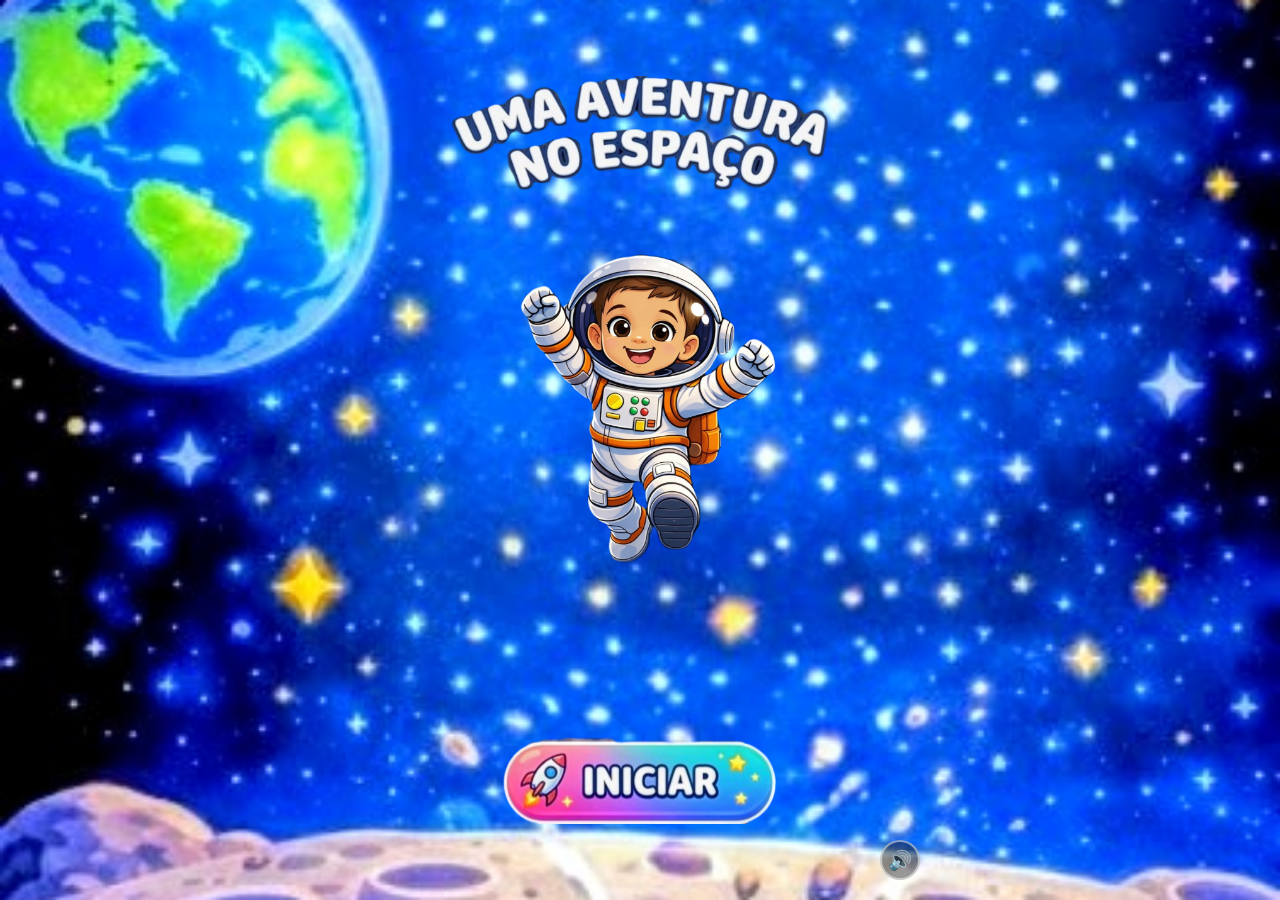
==== index.html @ ec6aeb44 "Fix indentation and formatting in index.html" ====
<!DOCTYPE html>
<html lang="pt-BR">
<head>
    <meta charset="UTF-8">
    <meta name="viewport" content="width=device-width, initial-scale=1.0, maximum-scale=1.0, user-scalable=no">
    <title>Aventura no Espaço - Luís Felipe</title>
    <link href="https://fonts.googleapis.com/css2?family=Fredoka:wght@400;600;700;900&display=swap" rel="stylesheet">
    <link rel="stylesheet" href="css/styles.css">
</head>
<body class="bg-inicial">

    <div id="fade-overlay"></div>

    <div id="game-container">
        
        <audio id="bg-music" loop><source src="assets/musica.mp3" type="audio/mpeg"></audio>
        <audio id="sfx-vitoria" src="assets/vitoria.mp3" preload="auto"></audio>
        <audio id="sfx-foguete" src="assets/foguete.wav" preload="auto"></audio>
        
        <button id="btn-mute" onclick="toggleMute()">🔊</button>

        <div id="history-overlay" onclick="interagirHistoria()"><img src="" id="history-img" class="comic-in"></div>

        <div id="dev-container" class="hidden">
            <button id="btn-dev-toggle" onclick="toggleDevMenu()">🛠️ DEV</button>
            <div id="dev-menu" class="collapsed">
                <div id="dev-controls-dinamico"></div>
            </div>
        </div>

        <section id="tela-inicial" class="screen active">
            <h1 id="texto-fim">FIM</h1>
            <img src="assets/titulo.png" class="img-titulo" id="titulo-principal">
            <img src="assets/luis-pulando.png" class="avatar-inicial">
            <img src="assets/iniciar.png" class="btn-iniciar-img" id="btn-iniciar" 
                 onmousedown="startDevTimer()" onmouseup="clearDevTimer()" onmouseleave="clearDevTimer()"
                 ontouchstart="startDevTimer()" ontouchend="clearDevTimer()" 
                 onclick="iniciarComHistoria()">
        </section>

        <section id="tela-planetas" class="screen hidden">
            <img src="assets/btn-back.png" class="btn-voltar-fixo" onclick="mostrarTela('tela-inicial')">
            <div class="mapa-espacial" id="mapa-area">
                <img src="assets/foguete.png" id="foguete-viajante">
                <img src="assets/bandeira.png" id="b-terra" class="obj-fixo">
                <img src="assets/bandeira.png" id="b-marte" class="obj-fixo">
                <img src="assets/bandeira.png" id="b-venus" class="obj-fixo">
                <img src="assets/bandeira.png" id="b-saturno" class="obj-fixo">
                <img src="assets/bandeira.png" id="b-jupiter" class="obj-fixo">

                <div class="planeta" id="p-terra" style="top:65.8%; left:20.3%; width:330px; height:330px;"><img src="assets/terra.png" class="img-planeta" onclick="jogar('terra')"></div>
                <div class="nome-fixo" id="n-terra" style="top:76.9%; left:19.5%;">Terra</div>
                
                <div class="planeta bloqueado" id="p-marte" style="top:31.9%; left:18.4%; width:208px; height:208px;"><img src="assets/marte.png" class="img-planeta" onclick="jogar('marte')"></div>
                <div class="nome-fixo" id="n-marte" style="top:39.6%; left:17.7%;">Marte</div>
                
                <div class="planeta bloqueado" id="p-venus" style="top:49.4%; left:58.9%; width:229px; height:229px;"><img src="assets/venus.png" class="img-planeta" onclick="jogar('venus')"></div>
                <div class="nome-fixo" id="n-venus" style="top:58%; left:58.7%;">Vênus</div>
                
                <div class="planeta bloqueado" id="p-saturno" style="top:75.2%; left:71.7%; width:294px; height:294px;"><img src="assets/saturno.png" class="img-planeta" onclick="jogar('saturno')"></div>
                <div class="nome-fixo" id="n-saturno" style="top:85.6%; left:72.2%;">Saturno</div>
                
                <div class="planeta bloqueado" id="p-jupiter" style="top:20.3%; left:72%; width:427px; height:427px;"><img src="assets/jupiter.png" class="img-planeta" onclick="jogar('jupiter')"></div>
                <div class="nome-fixo" id="n-jupiter" style="top: 34.5%; left: 73%;">Júpiter</div>
            </div>
        </section>

        <section id="tela-labirinto" class="screen hidden">
            <img src="assets/btn-back.png" class="btn-voltar-fixo" onclick="voltarParaMapa()" style="z-index:9000;">
            <div id="container-labirinto-jogo">
                
                <div id="tabuleiro-labirinto">
                    <img src="assets/mapa-estilizado.png" id="mapa-calibracao">
                </div>
                
                <div class="controles-grade">
                    <div></div><button class="btn-seta" onclick="moverLab(0,-1)"><span>⬆️</span></button><div></div>
                    <button class="btn-seta" onclick="moverLab(-1,0)"><span>⬅️</span></button>
                    <button class="btn-seta" onclick="moverLab(0,1)"><span>⬇️</span></button>
                    <button class="btn-seta" onclick="moverLab(1,0)"><span>➡️</span></button>
                </div>
            </div>
            <div id="msg-vitoria-terra" class="msg-vitoria hidden" style="z-index: 9000;"><h2>PARABÉNS,<br>ESTAMOS PRONTOS A EXPLORAÇÃO ESPACIAL!</h2></div>
        </section>

        <section id="tela-erros" class="screen hidden">
            <img src="assets/btn-back.png" class="btn-voltar-fixo" onclick="voltarParaMapa()">
            <h2 style="margin-bottom:10px">ACHE OS 7 ERROS!</h2>
            <div class="container-erros">
                <div class="caixa-imagem"><img src="assets/sem-erro.png"></div>
                <div class="caixa-imagem" id="area-erros" style="position:relative"><img src="assets/com-erro.png">
                    <div class="hitbox" style="top:41%; left:10%;" onclick="marcarErro(this)"></div><div class="hitbox" style="top:18%; left:63%;" onclick="marcarErro(this)"></div><div class="hitbox" style="top:43%; left:40%;" onclick="marcarErro(this)"></div><div class="hitbox" style="top:73%; left:42%;" onclick="marcarErro(this)"></div><div class="hitbox" style="top:50%; left:75%;" onclick="marcarErro(this)"></div><div class="hitbox" style="top:61%; left:54%;" onclick="marcarErro(this)"></div><div class="hitbox" style="top:66%; left:84%;" onclick="marcarErro(this)"></div>
                </div>
            </div>
            <div id="msg-vitoria-marte" class="msg-vitoria hidden"><h2>Incrível!!!<br>Você tem olhos de águia</h2></div>
        </section>

        <section id="tela-colorir" class="screen hidden">
            <img src="assets/btn-back.png" class="btn-voltar-fixo" onclick="voltarParaMapa()">
            <div class="container-colorir"><canvas id="paintCanvas"></canvas><img src="assets/colorir.png" id="img-para-colorir"></div>
            <div class="toolbar-pintura">
                <div style="display:flex; gap:8px; align-items: center; justify-content: center; width: 100%;">
                    <input type="color" id="cor-personalizada" value="#f44336" onchange="mudarCor(this.value, this)" style="width: 35px; height: 35px; border: none; border-radius: 5px; cursor: pointer;">
                    <div class="balde-tinta selecionado" style="background:#f44336" onclick="mudarCor('#f44336', this)"></div>
                    <div class="balde-tinta" style="background:#2196f3" onclick="mudarCor('#2196f3', this)"></div>
                    <div class="balde-tinta" style="background:#4caf50" onclick="mudarCor('#4caf50', this)"></div>
                    <div class="balde-tinta" style="background:#ffeb3b" onclick="mudarCor('#ffeb3b', this)"></div>
                    <div class="balde-tinta" style="background:#ffffff" onclick="mudarCor('#ffffff', this)"></div>
                </div>
                <div style="display:flex; align-items:center; gap:8px; flex-wrap: wrap; justify-content: center;">
                    <input type="range" id="slider-peso" min="1" max="40" value="10" style="width:70px">
                    <button class="ferramenta-btn ativo" id="btn-pincel" onclick="setTool('pincel')">🖌️ Pincel</button>
                    <button class="ferramenta-btn" id="btn-balde" onclick="setTool('balde')">🪣 Balde</button>
                    <button class="ferramenta-btn" id="btn-borracha" onclick="setTool('borracha')">🧼 Borracha</button>
                    <button class="ferramenta-btn" onclick="toggleStickers()">⭐ Stickers</button>
                </div>
                <div style="display:flex; gap:10px; margin-top: 5px;">
                    <button class="acao-btn" onclick="desfazerPintura()">↩️ Desfazer</button>
                    <button class="acao-btn" onclick="limparPintura()">🗑️ Limpar</button>
                    <button class="acao-btn" onclick="salvarArte()">💾 Salvar</button>
                </div>
                <button class="btn-terminei" onclick="concluirPintura()">✅ Terminei!</button>
            </div>
            <div id="menu-stickers" class="hidden">
                <button class="sticker-option" onclick="addSticker('🚀')">🚀</button>
                <button class="sticker-option" onclick="addSticker('⭐')">⭐</button>
                <button class="sticker-option" onclick="addSticker('✨')">✨</button>
                <button class="sticker-option" onclick="addSticker('👽')">👽</button>
                <button class="sticker-option" onclick="addSticker('🌕')">🌕</button>
            </div>
            <div id="msg-vitoria-venus" class="msg-vitoria hidden"><h2>SUA ARTE É DIGNA DE UM ASTRONAUTA!</h2></div>
        </section>

        <section id="tela-memoria" class="screen hidden">
            <img src="assets/btn-back.png" class="btn-voltar-fixo" onclick="voltarParaMapa()">
            <h2 style="margin-bottom:15px; font-size: 2.2rem;">Jogo da Memória</h2>
            <div class="grade-memoria" id="grade-cartas"></div>
            <div id="msg-vitoria-saturno" class="msg-vitoria hidden"><h2>Uau!<br>Que memória excelente.</h2></div>
        </section>

        <section id="tela-jupiter" class="screen hidden">
            <img src="assets/btn-back.png" class="btn-voltar-fixo" onclick="voltarParaMapa()">
            <h2 style="margin-bottom:10px">Caça-Palavras</h2>
            <div class="lista-palavras" id="lista-jupiter"></div>
            <div class="grid-caca-palavras" id="grid-jupiter"></div>
            <div id="msg-vitoria-jupiter" class="msg-vitoria hidden"><h2>Fantástico!<br>Completou a Aventura.</h2></div>
        </section>

        <div id="dev-log-modal" class="hidden" style="position: absolute; top: 50%; left: 50%; transform: translate(-50%, -50%); background: rgba(6, 11, 25, 0.95); border: 3px solid #ffcc00; padding: 20px; z-index: 10000; border-radius: 15px; width: 90%; max-width: 400px; text-align: center; color: white; box-shadow: 0 0 50px rgba(0,0,0,1);">
            <h3 style="color: #ffcc00; margin-bottom: 10px;">💾 MUDANÇAS SALVAS!</h3>
            <p style="font-size: 12px; margin-bottom: 10px;">Copie o código abaixo e envie para o desenvolvedor:</p>
            <textarea id="dev-log-text" style="width: 100%; height: 200px; background: black; color: #0f0; font-family: monospace; font-size: 13px; padding: 10px; border: 1px solid #444; border-radius: 8px;" readonly></textarea>
            <br>
            <div style="display: flex; gap: 10px; justify-content: center; margin-top: 15px;">
                <button onclick="copiarLogDev()" style="padding: 10px 15px; background: #2ecc71; border: none; border-radius: 5px; color: white; font-weight: bold; cursor: pointer; flex: 1;">📋 COPIAR</button>
                <button onclick="fecharLogDev()" style="padding: 10px 15px; background: #e74c3c; border: none; border-radius: 5px; color: white; font-weight: bold; cursor: pointer; flex: 1;">❌ FECHAR</button>
            </div>
        </div>
    </div>

    <script src="js/script.js"></script>
</body>
</html>
---- css/styles.css ----
* { margin: 0; padding: 0; box-sizing: border-box; font-family: 'Fredoka', sans-serif; -webkit-tap-highlight-color: transparent; }
body { background-color: #060b19; background-size: cover; background-position: center; background-repeat: no-repeat; color: white; display: flex; justify-content: center; align-items: center; height: 100vh; width: 100vw; overflow: hidden; user-select: none; touch-action: none; }

/* 🔥 FUNDOS RESTAURADOS INDIVIDUALMENTE 🔥 */
body.bg-inicial { background-image: url('../assets/fundo.png'); }
body.bg-mapa { background-image: url('../assets/fundo-mapa.png'); }
body.bg-terra { background-image: url('../assets/terra-fundo.png'); }
body.bg-marte { background-image: url('../assets/marte-fundo.png'); }
body.bg-venus { background-image: url('../assets/venus-fundo.png'); }
body.bg-saturno { background-image: url('../assets/saturno-fundo.png'); }
body.bg-jupiter { background-image: url('../assets/jupiter-fundo.png'); }

#game-container { width: 100%; max-width: 600px; height: 100vh; position: relative; overflow: hidden; }
.screen { position: absolute; top: 0; left: 0; width: 100%; height: 100%; display: flex; flex-direction: column; align-items: center; justify-content: center; transition: opacity 0.5s ease; }
.hidden { display: none !important; }
.active { display: flex !important; z-index: 10; }

#fade-overlay { position: fixed; top: 0; left: 0; width: 100%; height: 100%; background: black; z-index: 9999; pointer-events: none; opacity: 0; display: none; }
.fade-to-black { display: block !important; opacity: 1 !important; transition: opacity 4s ease !important; }
.fade-from-black { display: block !important; opacity: 0 !important; transition: opacity 3s ease !important; }
#texto-fim { font-size: 6rem; font-weight: 900; color: #ffcc00; text-shadow: 4px 4px 0 #0a1f55; animation: flutuar1 3.5s infinite alternate ease-in-out; margin-bottom: 20px; z-index: 2; display: none; text-align: center; letter-spacing: 5px; }

#btn-mute { position: absolute; bottom: 20px; right: 20px; width: 40px; height: 40px; background: rgba(0, 0, 0, 0.4); border: 2px solid rgba(255, 255, 255, 0.5); border-radius: 50%; color: white; font-size: 1.2rem; cursor: pointer; z-index: 500; display: flex; align-items: center; justify-content: center; transition: transform 0.1s; outline: none; }
#btn-mute:active { transform: scale(0.85); }
#history-overlay { position: absolute; top: 0; left: 0; width: 100%; height: 100%; background: rgba(0,0,0,0.4); z-index: 500; display: none; align-items: center; justify-content: center; }
#history-img { max-width: 90%; max-height: 80%; border: 5px solid white; border-radius: 15px; box-shadow: 0 0 30px rgba(0,0,0,0.8); background: white; }
.comic-in { animation: comicIn 0.6s cubic-bezier(0.175, 0.885, 0.32, 1.275) forwards; }
.comic-out { animation: comicOut 0.5s ease-in forwards; }
.fade-in-img { animation: fadeInImg 1.5s ease-in forwards; }
.comic-fast-in { animation: comicFastIn 0.3s cubic-bezier(0.175, 0.885, 0.32, 1.275) forwards; }
@keyframes comicIn { from { transform: translateX(100%) scale(0.5); opacity: 0; } to { transform: translateX(0) scale(1); opacity: 1; } }
@keyframes comicOut { 0% { transform: translateX(0) rotate(0deg) scale(1); opacity: 1; } 100% { transform: translateX(-150%) rotate(-720deg) scale(0.2); opacity: 0; } }
@keyframes fadeInImg { from { opacity: 0; transform: scale(1); } to { opacity: 1; transform: scale(1); } }
@keyframes comicFastIn { from { transform: translateX(100%) scale(0.8); opacity: 0; } to { transform: translateX(0) scale(1); opacity: 1; } }
@keyframes flutuar1 { from { transform: translateY(0); } to { transform: translateY(-20px); } }
.img-titulo { width: 90%; max-width: 380px; z-index: 2; animation: flutuar1 3.5s infinite alternate ease-in-out; }
.avatar-inicial { width: 340px; max-width: 90%; margin: 10px 0 25px 0; z-index: 2; animation: flutuar1 4.5s infinite alternate ease-in-out; }
.btn-iniciar-img { width: 280px; max-width: 85%; cursor: pointer; transition: transform 0.1s; }
.btn-iniciar-img:active { transform: scale(0.92); }
@keyframes pulsoSuave { 0% { transform: scale(1); filter: drop-shadow(0 0 0 rgba(52, 152, 219, 0)); } 100% { transform: scale(1.06); filter: drop-shadow(0 0 20px rgba(52, 152, 219, 0.8)); } }
.pulsar-terra { animation: pulsoSuave 1.5s infinite alternate ease-in-out !important; }
.mapa-espacial { position: relative; width: 100%; height: 100%; }
.planeta { position: absolute; background: none; border: none; transform: translate(-50%, -50%); display: flex; flex-direction: column; align-items: center; z-index: 5; pointer-events: none; }
.img-planeta { width: 100%; height: 100%; object-fit: contain; cursor: pointer; pointer-events: auto; }
.bloqueado .img-planeta { filter: grayscale(100%) brightness(0.4); }
.nome-fixo { position: absolute; transform: translate(-50%, -50%); font-weight: 900; font-size: 1.4rem; color: white; text-shadow: 2px 2px 0 #0a1f55; pointer-events: none; z-index: 6; }
.obj-fixo { position: absolute; z-index: 10; pointer-events: none; display: none; }
#b-terra { top: 55.6%; left: 14.2%; width: 157px; transform: translate(-50%, -50%) rotate(-12.7deg); }
#b-marte { top: 25.4%; left: 14.4%; width: 97px; transform: translate(-50%, -50%) rotate(-13deg); }
#b-venus { top: 41.4%; left: 57.9%; width: 143px; transform: translate(-50%, -50%) rotate(0.2deg); }
#b-saturno { top: 66.3136%; left: 62.03%; width: 144.81px; transform: translate(-50%, -50%) rotate(-24.3deg); }
#b-jupiter { top: 7.43867%; left: 59.471%; width: 208.567px; transform: translate(-50%, -50%) rotate(333deg); }
#foguete-viajante { position: absolute; width: 120px; z-index: 20; pointer-events: none; transition: all 1.5s ease-in-out; transform: translate(-50%, -50%); display: none; }
.foguete-voando { filter: drop-shadow(0 0 15px #ff9900); }
.btn-voltar-fixo { position: absolute; bottom: 20px; left: 20px; width: 110px; cursor: pointer; z-index: 60; background: none; border: none; outline: none; transition: transform 0.1s ease; }
.btn-voltar-fixo:active { transform: scale(0.92) translateY(4px); }

/* LÓGICA DO GRID DO LABIRINTO */
#container-labirinto-jogo { display: flex; flex-direction: column; align-items: center; justify-content: center; transform: scale(0.85); }
#tabuleiro-labirinto { display: grid; grid-template-columns: repeat(10, 32px); grid-template-rows: repeat(15, 32px); gap: 1px; width: 329px; height: 494px; position: relative; margin: 0 auto; z-index: 5; overflow: visible; flex-shrink: 0; border-radius: 8px; box-shadow: 0 10px 30px rgba(0,0,0,0.8); }
.celula { width: 32px; height: 32px; position: relative; background: none !important; }
.parede { background: none !important; }
.caminho { background: none !important; } 

#mapa-calibracao {
    position: absolute;
    width: 415px;
    height: 897px;
    left: -44px;
    top: -156px;
    opacity: 1; 
    z-index: 1; 
    pointer-events: none; 
}

/* AVATAR E FOGUETE COM VALORES ATUALIZADOS */
.jogador-icon, .chegada-icon { position: absolute; top: 0; left: 0; width: 32px; height: 32px; z-index: 100; background-size: 100%; background-repeat: no-repeat; background-position: center; transition: all 0.1s ease; }
.jogador-icon { transform: scale(2.3); }
.chegada-icon { background-image: url('../assets/foguete.png'); background-size: contain; transform: scale(4.2); }

.controles-grade { display: grid; grid-template-columns: repeat(3, 60px); grid-template-rows: repeat(2, 60px); gap: 10px; margin-top: 15px; justify-content: center; z-index: 110; }
.btn-seta { width: 60px; height: 60px; background: #3498db; color: white; border: 4px solid #1e3a8a; border-radius: 15px; box-shadow: 0 5px 0 #1e3a8a; display: flex; align-items: center; justify-content: center; cursor: pointer; transition: 0.1s; }
.btn-seta span { font-size: 2.8rem; font-weight: 900; line-height: 1; }
.btn-seta:active { transform: translateY(4px); box-shadow: 0 1px 0 #1e3a8a; }

.container-erros { display: flex; flex-direction: row; gap: 8px; width: 98%; max-height: 60vh; justify-content: center; align-items: center; }
.caixa-imagem { position: relative; width: 48%; border: 2.5px solid white; border-radius: 10px; overflow: hidden; background: black; display: flex; align-items: center; justify-content: center; }
.caixa-imagem img { width: 100%; height: auto; max-height: 100%; object-fit: contain; }
.marca-x { position: absolute; color: #ff2a7a; font-size: 35px; font-weight: 900; transform: translate(-50%, -50%); pointer-events: none; text-shadow: 2px 2px 0 #fff; z-index: 15; }
.hitbox { position: absolute; width: 44px; height: 44px; border-radius: 50%; transform: translate(-50%, -50%); z-index: 10; }
.container-colorir { position: relative; width: 330px; height: 380px; background: white; border: 4px solid white; border-radius: 15px; overflow: hidden; touch-action: none; }
#paintCanvas { position: absolute; width: 100%; height: 100%; z-index: 5; touch-action: none; }
#img-para-colorir { position: absolute; width: 100%; height: 100%; pointer-events: none; mix-blend-mode: multiply; z-index: 10; }
.toolbar-pintura { display: flex; flex-direction: column; align-items: center; gap: 8px; margin-top: 10px; width: 100%; }
.balde-tinta { width: 32px; height: 32px; border-radius: 50%; border: 2px solid white; cursor: pointer; }
.balde-tinta.selecionado { border-color: #f1c40f; transform: scale(1.1); box-shadow: 0 0 10px #f1c40f; }
input[type="color"]::-webkit-color-swatch-wrapper { padding: 0; }
input[type="color"]::-webkit-color-swatch { border: 2px solid white; border-radius: 8px; }
.ferramenta-btn { padding: 8px 12px; border-radius: 10px; background: #455a64; color: white; font-weight: bold; border: none; font-size: 0.8rem; cursor: pointer; }
.ferramenta-btn.ativo { background: #ffc107; color: #000; }
.acao-btn { padding: 8px 12px; border-radius: 8px; background: #34495e; color: white; font-weight: bold; border: 2px solid #2c3e50; font-size: 0.8rem; cursor: pointer; transition: 0.2s; }
.acao-btn:active { transform: scale(0.9); background: #e74c3c; border-color: #c0392b; }
.btn-terminei { background: linear-gradient(to bottom, #ff0066, #ff9900); border: 3px solid white; color: white; padding: 12px 35px; border-radius: 50px; font-size: 1.4rem; font-weight: 900; margin-top: 5px; box-shadow: 0 4px 10px rgba(0,0,0,0.3); cursor: pointer; }
#menu-stickers { position: absolute; bottom: 120px; background: rgba(10, 31, 85, 0.95); padding: 10px; border-radius: 12px; display: grid; grid-template-columns: repeat(4, 1fr); gap: 10px; z-index: 100; border: 2px solid white; }
.sticker-option { background: none; border: none; font-size: 32px; cursor: pointer; }
.grade-memoria { display: grid; grid-template-columns: repeat(4, 80px); gap: 10px; justify-content: center; perspective: 1000px; padding: 10px; }
.carta { position: relative; width: 80px; height: 80px; transform-style: preserve-3d; transition: transform 0.5s; cursor: pointer; }
.carta.virada { transform: rotateY(180deg); }
.carta.escondida { opacity: 0; pointer-events: none; transform: scale(0); transition: 0.5s 0.2s; }
.face { position: absolute; width: 100%; height: 100%; backface-visibility: hidden; border: 2.5px solid white; border-radius: 8px; overflow: hidden; display: flex; align-items: center; justify-content: center; }
.frente { background-image: url('../assets/planetas.png'); background-size: cover; z-index: 2; transform: rotateY(0deg); }
.verso { background-color: #eceff1; transform: rotateY(180deg); z-index: 1; }
.verso img { width: 85%; height: 85%; object-fit: contain; }
.lista-palavras { display: grid; grid-template-columns: repeat(2, 1fr); gap: 10px; width: 90%; background: rgba(0,0,0,0.5); padding: 10px; border-radius: 12px; border: 2px solid #f1c40f; margin-bottom: 15px; }
.palavra-item { font-weight: 700; color: white; text-align: center; font-size: 1.1rem; }
.palavra-item.encontrada { text-decoration: line-through; color: #2ecc71; opacity: 0.6; }
.grid-caca-palavras { display: grid; grid-template-columns: repeat(12, 1fr); gap: 2px; width: 95%; max-width: 380px; background: rgba(0,0,0,0.65); padding: 8px; border-radius: 8px; border: 2px solid white; position: relative; touch-action: none; }
.letra-box { aspect-ratio: 1/1; display: flex; align-items: center; justify-content: center; font-weight: 900; font-size: 1rem; color: white; text-shadow: 1px 1px 2px black; }
.letra-box.selecionada { background: rgba(231, 76, 60, 0.6); border-radius: 4px; }
.letra-box.marcada { background: #f1c40f88; color: black; }
.msg-vitoria { position: absolute; top: 50%; left: 50%; transform: translate(-50%, -50%); background-image: url('../assets/placa.png'); background-size: 100% 100%; width: 330px; min-height: 230px; display: flex; flex-direction: column; align-items: center; justify-content: center; z-index: 150; padding: 25px; text-align: center; }
.msg-vitoria h2 { font-size: 1.3rem; font-weight: 900; color: white; text-shadow: 2px 2px 0 #0a1f55; line-height: 1.3; }
@keyframes brilhoAcerto { 0%, 100% { box-shadow: 0 0 0 rgba(255,255,255,0); } 50% { box-shadow: 0 0 20px #2ecc71; border-color: #2ecc71; } }
.carta.acerto { animation: brilhoAcerto 0.6s ease-out; }
@keyframes erroWobble { 0%, 100% { transform: rotateY(180deg) translateX(0); } 25% { transform: rotateY(180deg) translateX(-5px); } 50% { transform: rotateY(180deg) translateX(5px); } }
.carta.erro { animation: erroWobble 0.4s ease-in-out; border-color: #e74c3c; }

/* ESTILOS DO MENU DEV SANFONA */
#dev-container { position: absolute; top: 10px; left: 50%; transform: translateX(-50%); z-index: 9999; width: 90%; text-align: center; }
#btn-dev-toggle { background: #ffcc00; color: #000; border: 2px solid white; padding: 5px 20px; font-weight: 900; border-radius: 20px; cursor: pointer; box-shadow: 0 4px 10px rgba(0,0,0,0.5); }
#dev-menu { background: rgba(0,0,0,0.95); border: 2px solid #ffcc00; border-radius: 10px; margin-top: 5px; padding: 10px; overflow-y: auto; max-height: 300px; }
#dev-menu.collapsed { display: none; }
.dev-group { border-bottom: 1px solid #444; padding: 8px 0; }
.dev-title { color: #ffcc00; font-size: 12px; font-weight: bold; display: block; margin-bottom: 5px; text-transform: uppercase; }
.dev-row { display: flex; justify-content: center; gap: 8px; align-items: center; margin-bottom: 5px; font-size: 11px; }
.dev-btn { padding: 4px 10px; background: #3498db; border: none; color: white; border-radius: 4px; font-size: 14px; min-width: 38px; font-weight: bold; }
.dev-btn:active { transform: scale(0.9); background: #2980b9; }
.dev-mode-active .hitbox { border: 2px dashed #ffcc00; background: rgba(255, 204, 0, 0.3); }
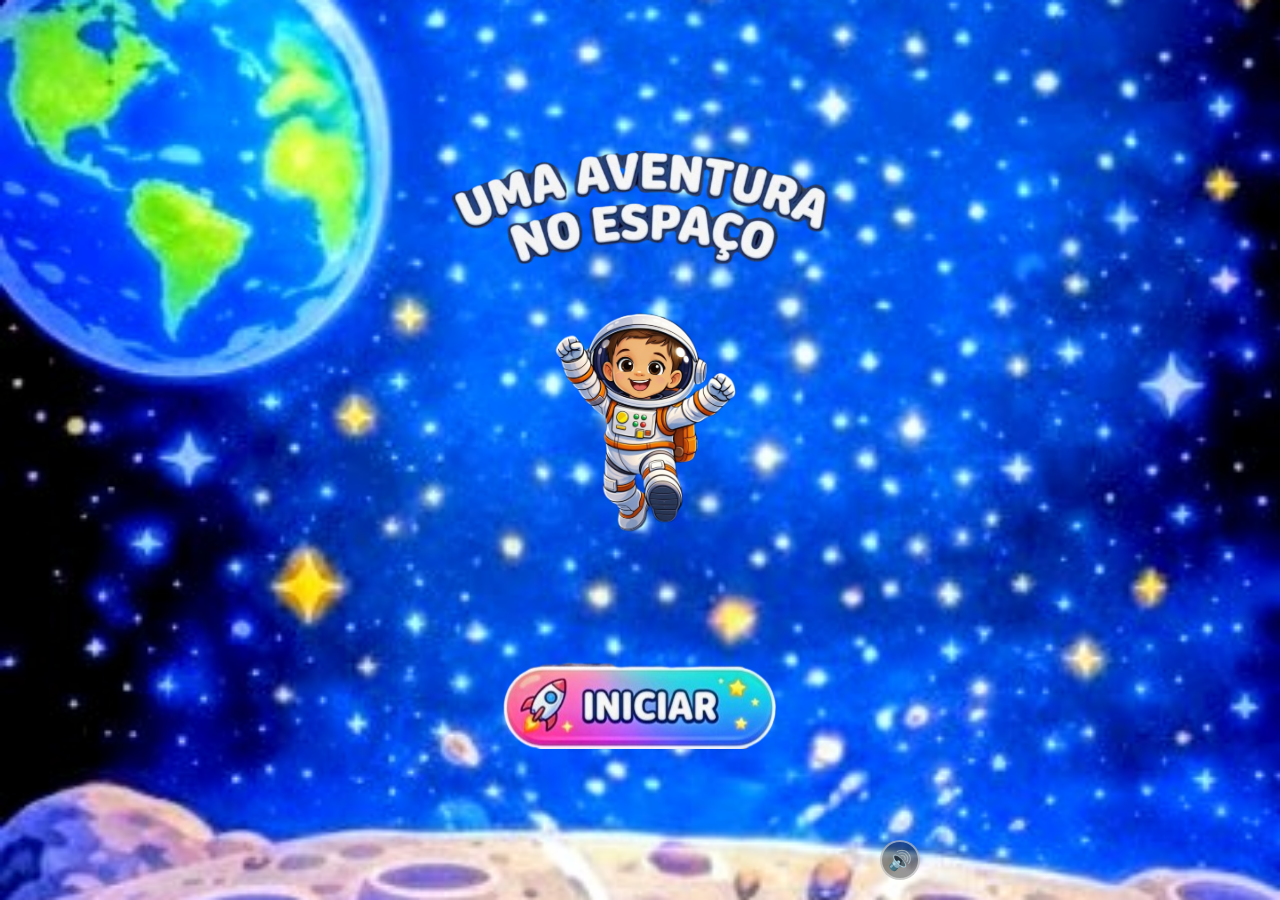
==== commit f862fd60: "Update event handlers for iniciar button" ====
--- a/index.html
+++ b/index.html
@@ -32,10 +32,10 @@
             <h1 id="texto-fim">FIM</h1>
             <img src="assets/titulo.png" class="img-titulo" id="titulo-principal">
             <img src="assets/luis-pulando.png" class="avatar-inicial">
+            
             <img src="assets/iniciar.png" class="btn-iniciar-img" id="btn-iniciar" 
-                 onmousedown="startDevTimer()" onmouseup="clearDevTimer()" onmouseleave="clearDevTimer()"
-                 ontouchstart="startDevTimer()" ontouchend="clearDevTimer()" 
-                 onclick="iniciarComHistoria()">
+                 onmousedown="iniciarPress(event)" onmouseup="cancelarPress(event)" onmouseleave="cancelarPress(event)"
+                 ontouchstart="iniciarPress(event)" ontouchend="cancelarPress(event)">
         </section>
 
         <section id="tela-planetas" class="screen hidden">
--- a/css/styles.css
+++ b/css/styles.css
@@ -1,16 +1,11 @@
 * { margin: 0; padding: 0; box-sizing: border-box; font-family: 'Fredoka', sans-serif; -webkit-tap-highlight-color: transparent; }
-body { background-color: #060b19; background-size: cover; background-position: center; background-repeat: no-repeat; color: white; display: flex; justify-content: center; align-items: center; height: 100vh; width: 100vw; overflow: hidden; user-select: none; touch-action: none; }
 
-/* 🔥 FUNDOS RESTAURADOS INDIVIDUALMENTE 🔥 */
+/* 🔥 BUGFIX: O dvh resolve o problema do navegador comendo a base da tela 🔥 */
+body { background-color: #060b19; background-size: cover; background-position: center; background-repeat: no-repeat; color: white; display: flex; justify-content: center; align-items: center; height: 100vh; height: 100dvh; width: 100vw; overflow: hidden; user-select: none; touch-action: none; }
 body.bg-inicial { background-image: url('../assets/fundo.png'); }
-body.bg-mapa { background-image: url('../assets/fundo-mapa.png'); }
-body.bg-terra { background-image: url('../assets/terra-fundo.png'); }
-body.bg-marte { background-image: url('../assets/marte-fundo.png'); }
-body.bg-venus { background-image: url('../assets/venus-fundo.png'); }
-body.bg-saturno { background-image: url('../assets/saturno-fundo.png'); }
-body.bg-jupiter { background-image: url('../assets/jupiter-fundo.png'); }
+body.bg-mapa, body.bg-terra, body.bg-marte, body.bg-venus, body.bg-saturno, body.bg-jupiter { background-image: url('../assets/fundo-mapa.png'); }
 
-#game-container { width: 100%; max-width: 600px; height: 100vh; position: relative; overflow: hidden; }
+#game-container { width: 100%; max-width: 600px; height: 100vh; height: 100dvh; position: relative; overflow: hidden; }
 .screen { position: absolute; top: 0; left: 0; width: 100%; height: 100%; display: flex; flex-direction: column; align-items: center; justify-content: center; transition: opacity 0.5s ease; }
 .hidden { display: none !important; }
 .active { display: flex !important; z-index: 10; }
@@ -33,10 +28,13 @@
 @keyframes fadeInImg { from { opacity: 0; transform: scale(1); } to { opacity: 1; transform: scale(1); } }
 @keyframes comicFastIn { from { transform: translateX(100%) scale(0.8); opacity: 0; } to { transform: translateX(0) scale(1); opacity: 1; } }
 @keyframes flutuar1 { from { transform: translateY(0); } to { transform: translateY(-20px); } }
-.img-titulo { width: 90%; max-width: 380px; z-index: 2; animation: flutuar1 3.5s infinite alternate ease-in-out; }
-.avatar-inicial { width: 340px; max-width: 90%; margin: 10px 0 25px 0; z-index: 2; animation: flutuar1 4.5s infinite alternate ease-in-out; }
-.btn-iniciar-img { width: 280px; max-width: 85%; cursor: pointer; transition: transform 0.1s; }
+
+/* 🔥 BUGFIX: Limite de altura para a tela inicial não esmagar para baixo 🔥 */
+.img-titulo { width: 90%; max-width: 380px; max-height: 25vh; object-fit: contain; z-index: 2; animation: flutuar1 3.5s infinite alternate ease-in-out; }
+.avatar-inicial { width: 340px; max-width: 90%; max-height: 40vh; object-fit: contain; margin: 10px 0 25px 0; z-index: 2; animation: flutuar1 4.5s infinite alternate ease-in-out; }
+.btn-iniciar-img { width: 280px; max-width: 85%; max-height: 15vh; object-fit: contain; cursor: pointer; transition: transform 0.1s; }
 .btn-iniciar-img:active { transform: scale(0.92); }
+
 @keyframes pulsoSuave { 0% { transform: scale(1); filter: drop-shadow(0 0 0 rgba(52, 152, 219, 0)); } 100% { transform: scale(1.06); filter: drop-shadow(0 0 20px rgba(52, 152, 219, 0.8)); } }
 .pulsar-terra { animation: pulsoSuave 1.5s infinite alternate ease-in-out !important; }
 .mapa-espacial { position: relative; width: 100%; height: 100%; }
@@ -45,15 +43,13 @@
 .bloqueado .img-planeta { filter: grayscale(100%) brightness(0.4); }
 .nome-fixo { position: absolute; transform: translate(-50%, -50%); font-weight: 900; font-size: 1.4rem; color: white; text-shadow: 2px 2px 0 #0a1f55; pointer-events: none; z-index: 6; }
 .obj-fixo { position: absolute; z-index: 10; pointer-events: none; display: none; }
-#b-terra { top: 55.6%; left: 14.2%; width: 157px; transform: translate(-50%, -50%) rotate(-12.7deg); }
-#b-marte { top: 25.4%; left: 14.4%; width: 97px; transform: translate(-50%, -50%) rotate(-13deg); }
-#b-venus { top: 41.4%; left: 57.9%; width: 143px; transform: translate(-50%, -50%) rotate(0.2deg); }
-#b-saturno { top: 66.3136%; left: 62.03%; width: 144.81px; transform: translate(-50%, -50%) rotate(-24.3deg); }
-#b-jupiter { top: 7.43867%; left: 59.471%; width: 208.567px; transform: translate(-50%, -50%) rotate(333deg); }
 #foguete-viajante { position: absolute; width: 120px; z-index: 20; pointer-events: none; transition: all 1.5s ease-in-out; transform: translate(-50%, -50%); display: none; }
 .foguete-voando { filter: drop-shadow(0 0 15px #ff9900); }
-.btn-voltar-fixo { position: absolute; bottom: 20px; left: 20px; width: 110px; cursor: pointer; z-index: 60; background: none; border: none; outline: none; transition: transform 0.1s ease; }
+
+/* 🔥 BUGFIX: Botão de voltar mais para cima (longe da barra do celular) 🔥 */
+.btn-voltar-fixo { position: absolute; bottom: 45px; left: 20px; width: 110px; cursor: pointer; z-index: 60; background: none; border: none; outline: none; transition: transform 0.1s ease; }
 .btn-voltar-fixo:active { transform: scale(0.92) translateY(4px); }
+
 
 /* LÓGICA DO GRID DO LABIRINTO */
 #container-labirinto-jogo { display: flex; flex-direction: column; align-items: center; justify-content: center; transform: scale(0.85); }
@@ -62,21 +58,10 @@
 .parede { background: none !important; }
 .caminho { background: none !important; } 
 
-#mapa-calibracao {
-    position: absolute;
-    width: 415px;
-    height: 897px;
-    left: -44px;
-    top: -156px;
-    opacity: 1; 
-    z-index: 1; 
-    pointer-events: none; 
-}
+#mapa-calibracao { position: absolute; width: 415px; height: 897px; left: -44px; top: -156px; opacity: 1; z-index: 1; pointer-events: none; }
 
-/* AVATAR E FOGUETE COM VALORES ATUALIZADOS */
+/* AVATAR E FOGUETE */
 .jogador-icon, .chegada-icon { position: absolute; top: 0; left: 0; width: 32px; height: 32px; z-index: 100; background-size: 100%; background-repeat: no-repeat; background-position: center; transition: all 0.1s ease; }
-.jogador-icon { transform: scale(2.3); }
-.chegada-icon { background-image: url('../assets/foguete.png'); background-size: contain; transform: scale(4.2); }
 
 .controles-grade { display: grid; grid-template-columns: repeat(3, 60px); grid-template-rows: repeat(2, 60px); gap: 10px; margin-top: 15px; justify-content: center; z-index: 110; }
 .btn-seta { width: 60px; height: 60px; background: #3498db; color: white; border: 4px solid #1e3a8a; border-radius: 15px; box-shadow: 0 5px 0 #1e3a8a; display: flex; align-items: center; justify-content: center; cursor: pointer; transition: 0.1s; }
@@ -88,10 +73,12 @@
 .caixa-imagem img { width: 100%; height: auto; max-height: 100%; object-fit: contain; }
 .marca-x { position: absolute; color: #ff2a7a; font-size: 35px; font-weight: 900; transform: translate(-50%, -50%); pointer-events: none; text-shadow: 2px 2px 0 #fff; z-index: 15; }
 .hitbox { position: absolute; width: 44px; height: 44px; border-radius: 50%; transform: translate(-50%, -50%); z-index: 10; }
-.container-colorir { position: relative; width: 330px; height: 380px; background: white; border: 4px solid white; border-radius: 15px; overflow: hidden; touch-action: none; }
+
+/* 🔥 BUGFIX: Limite de altura para a caixa do paint não esmagar os botões 🔥 */
+.container-colorir { position: relative; width: 330px; height: 380px; max-height: 50vh; background: white; border: 4px solid white; border-radius: 15px; overflow: hidden; touch-action: none; flex-shrink: 0; }
 #paintCanvas { position: absolute; width: 100%; height: 100%; z-index: 5; touch-action: none; }
 #img-para-colorir { position: absolute; width: 100%; height: 100%; pointer-events: none; mix-blend-mode: multiply; z-index: 10; }
-.toolbar-pintura { display: flex; flex-direction: column; align-items: center; gap: 8px; margin-top: 10px; width: 100%; }
+.toolbar-pintura { display: flex; flex-direction: column; align-items: center; gap: 8px; margin-top: 10px; width: 100%; flex-shrink: 0; }
 .balde-tinta { width: 32px; height: 32px; border-radius: 50%; border: 2px solid white; cursor: pointer; }
 .balde-tinta.selecionado { border-color: #f1c40f; transform: scale(1.1); box-shadow: 0 0 10px #f1c40f; }
 input[type="color"]::-webkit-color-swatch-wrapper { padding: 0; }
@@ -103,6 +90,7 @@
 .btn-terminei { background: linear-gradient(to bottom, #ff0066, #ff9900); border: 3px solid white; color: white; padding: 12px 35px; border-radius: 50px; font-size: 1.4rem; font-weight: 900; margin-top: 5px; box-shadow: 0 4px 10px rgba(0,0,0,0.3); cursor: pointer; }
 #menu-stickers { position: absolute; bottom: 120px; background: rgba(10, 31, 85, 0.95); padding: 10px; border-radius: 12px; display: grid; grid-template-columns: repeat(4, 1fr); gap: 10px; z-index: 100; border: 2px solid white; }
 .sticker-option { background: none; border: none; font-size: 32px; cursor: pointer; }
+
 .grade-memoria { display: grid; grid-template-columns: repeat(4, 80px); gap: 10px; justify-content: center; perspective: 1000px; padding: 10px; }
 .carta { position: relative; width: 80px; height: 80px; transform-style: preserve-3d; transition: transform 0.5s; cursor: pointer; }
 .carta.virada { transform: rotateY(180deg); }
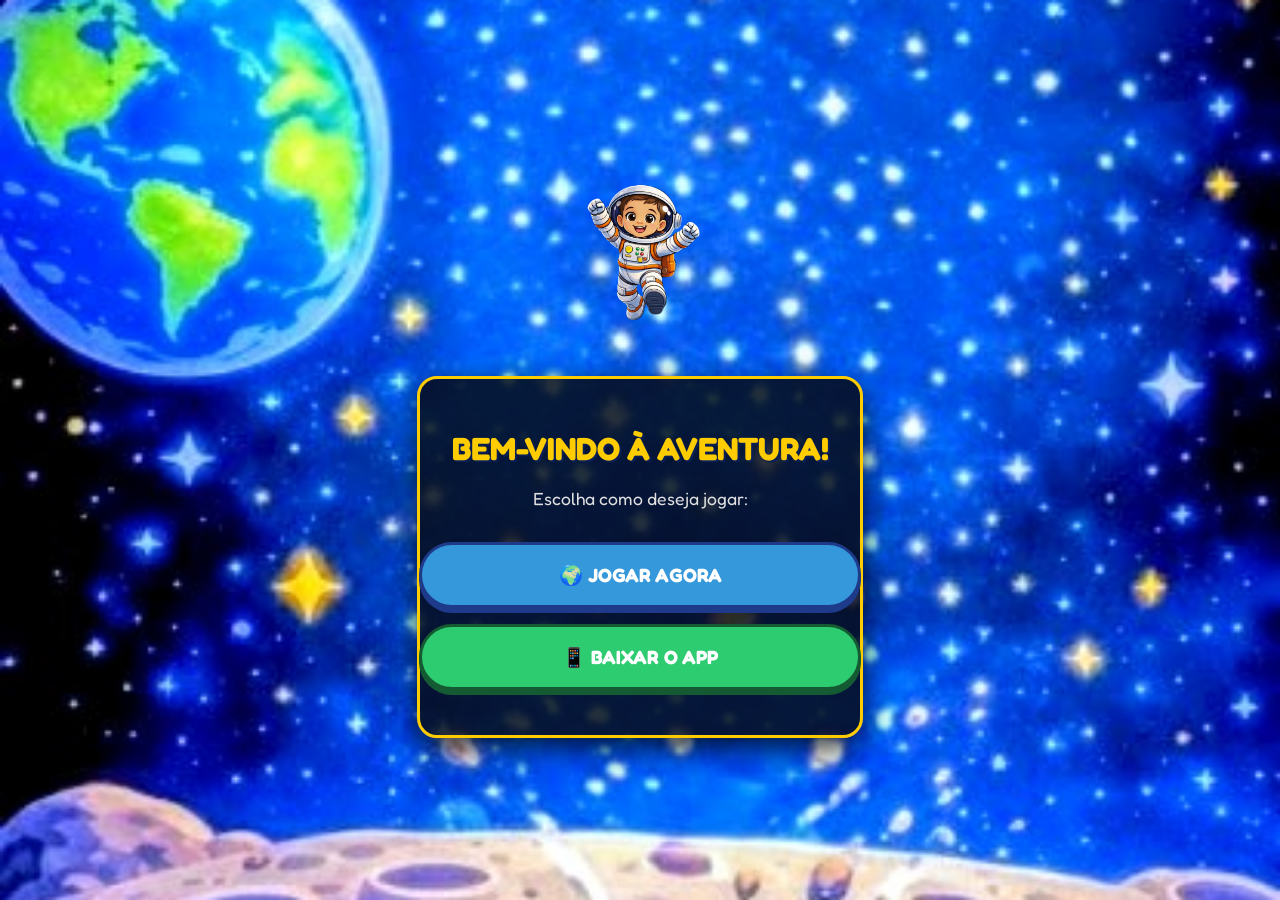
==== commit 826ccd5d: "Rename portal.html to index.html" ====
--- a/index.html
+++ b/index.html
@@ -3,161 +3,61 @@
 <head>
     <meta charset="UTF-8">
     <meta name="viewport" content="width=device-width, initial-scale=1.0, maximum-scale=1.0, user-scalable=no">
-    <title>Aventura no Espaço - Luís Felipe</title>
-    <link href="https://fonts.googleapis.com/css2?family=Fredoka:wght@400;600;700;900&display=swap" rel="stylesheet">
-    <link rel="stylesheet" href="css/styles.css">
+    <title>Portal - Aventura no Espaço</title>
+    <link href="https://fonts.googleapis.com/css2?family=Fredoka:wght@600;900&display=swap" rel="stylesheet">
+    <style>
+        body { 
+            margin: 0; padding: 0; 
+            background-color: #060b19; 
+            /* Se quiser puxar a imagem de fundo do seu projeto: */
+            background-image: url('assets/fundo.png');
+            background-size: cover; 
+            background-position: center; 
+            color: white; 
+            font-family: 'Fredoka', sans-serif; 
+            display: flex; flex-direction: column; align-items: center; justify-content: center; 
+            height: 100dvh; text-align: center; 
+        }
+        .caixa-portal { 
+            background: rgba(6, 11, 25, 0.85); 
+            padding: 30px 20px; 
+            border-radius: 20px; 
+            border: 3px solid #ffcc00; 
+            box-shadow: 0 10px 30px rgba(0,0,0,0.8); 
+            width: 90%; max-width: 400px; 
+            display: flex; flex-direction: column; align-items: center;
+        }
+        h1 { color: #ffcc00; text-shadow: 2px 2px 0 #0a1f55; margin-bottom: 5px; font-size: 2rem; line-height: 1.1; }
+        p { margin-bottom: 25px; font-size: 1.1rem; color: #e0e0e0; }
+        
+        .img-logo { width: 150px; margin-bottom: -10px; z-index: 2; animation: flutuar 3s infinite alternate ease-in-out; }
+        @keyframes flutuar { from { transform: translateY(0); } to { transform: translateY(-10px); } }
+
+        .btn-opcao { 
+            display: flex; align-items: center; justify-content: center; gap: 10px;
+            width: 100%; padding: 18px; margin: 8px 0; 
+            border-radius: 50px; text-decoration: none; color: white; 
+            font-size: 1.2rem; font-weight: 900; transition: transform 0.1s; 
+            box-shadow: 0 5px 0px rgba(0,0,0,0.3);
+        }
+        .btn-web { background: #3498db; border: 3px solid #1e3a8a; box-shadow: 0 5px 0 #1e3a8a; }
+        .btn-app { background: #2ecc71; border: 3px solid #145a32; box-shadow: 0 5px 0 #145a32; margin-bottom: 15px;}
+        .btn-opcao:active { transform: translateY(4px); box-shadow: 0 1px 0 rgba(0,0,0,0.3) !important; }
+    </style>
 </head>
-<body class="bg-inicial">
+<body>
 
-    <div id="fade-overlay"></div>
-
-    <div id="game-container">
+    <img src="assets/luis-pulando.png" class="img-logo" alt="Luís Felipe">
+    
+    <div class="caixa-portal">
+        <h1>BEM-VINDO À AVENTURA!</h1>
+        <p>Escolha como deseja jogar:</p>
         
-        <audio id="bg-music" loop><source src="assets/musica.mp3" type="audio/mpeg"></audio>
-        <audio id="sfx-vitoria" src="assets/vitoria.mp3" preload="auto"></audio>
-        <audio id="sfx-foguete" src="assets/foguete.wav" preload="auto"></audio>
+        <a href="index.html" class="btn-opcao btn-web">🌍 JOGAR AGORA</a>
         
-        <button id="btn-mute" onclick="toggleMute()">🔊</button>
-
-        <div id="history-overlay" onclick="interagirHistoria()"><img src="" id="history-img" class="comic-in"></div>
-
-        <div id="dev-container" class="hidden">
-            <button id="btn-dev-toggle" onclick="toggleDevMenu()">🛠️ DEV</button>
-            <div id="dev-menu" class="collapsed">
-                <div id="dev-controls-dinamico"></div>
-            </div>
-        </div>
-
-        <section id="tela-inicial" class="screen active">
-            <h1 id="texto-fim">FIM</h1>
-            <img src="assets/titulo.png" class="img-titulo" id="titulo-principal">
-            <img src="assets/luis-pulando.png" class="avatar-inicial">
-            
-            <img src="assets/iniciar.png" class="btn-iniciar-img" id="btn-iniciar" 
-                 onmousedown="iniciarPress(event)" onmouseup="cancelarPress(event)" onmouseleave="cancelarPress(event)"
-                 ontouchstart="iniciarPress(event)" ontouchend="cancelarPress(event)">
-        </section>
-
-        <section id="tela-planetas" class="screen hidden">
-            <img src="assets/btn-back.png" class="btn-voltar-fixo" onclick="mostrarTela('tela-inicial')">
-            <div class="mapa-espacial" id="mapa-area">
-                <img src="assets/foguete.png" id="foguete-viajante">
-                <img src="assets/bandeira.png" id="b-terra" class="obj-fixo">
-                <img src="assets/bandeira.png" id="b-marte" class="obj-fixo">
-                <img src="assets/bandeira.png" id="b-venus" class="obj-fixo">
-                <img src="assets/bandeira.png" id="b-saturno" class="obj-fixo">
-                <img src="assets/bandeira.png" id="b-jupiter" class="obj-fixo">
-
-                <div class="planeta" id="p-terra" style="top:65.8%; left:20.3%; width:330px; height:330px;"><img src="assets/terra.png" class="img-planeta" onclick="jogar('terra')"></div>
-                <div class="nome-fixo" id="n-terra" style="top:76.9%; left:19.5%;">Terra</div>
-                
-                <div class="planeta bloqueado" id="p-marte" style="top:31.9%; left:18.4%; width:208px; height:208px;"><img src="assets/marte.png" class="img-planeta" onclick="jogar('marte')"></div>
-                <div class="nome-fixo" id="n-marte" style="top:39.6%; left:17.7%;">Marte</div>
-                
-                <div class="planeta bloqueado" id="p-venus" style="top:49.4%; left:58.9%; width:229px; height:229px;"><img src="assets/venus.png" class="img-planeta" onclick="jogar('venus')"></div>
-                <div class="nome-fixo" id="n-venus" style="top:58%; left:58.7%;">Vênus</div>
-                
-                <div class="planeta bloqueado" id="p-saturno" style="top:75.2%; left:71.7%; width:294px; height:294px;"><img src="assets/saturno.png" class="img-planeta" onclick="jogar('saturno')"></div>
-                <div class="nome-fixo" id="n-saturno" style="top:85.6%; left:72.2%;">Saturno</div>
-                
-                <div class="planeta bloqueado" id="p-jupiter" style="top:20.3%; left:72%; width:427px; height:427px;"><img src="assets/jupiter.png" class="img-planeta" onclick="jogar('jupiter')"></div>
-                <div class="nome-fixo" id="n-jupiter" style="top: 34.5%; left: 73%;">Júpiter</div>
-            </div>
-        </section>
-
-        <section id="tela-labirinto" class="screen hidden">
-            <img src="assets/btn-back.png" class="btn-voltar-fixo" onclick="voltarParaMapa()" style="z-index:9000;">
-            <div id="container-labirinto-jogo">
-                
-                <div id="tabuleiro-labirinto">
-                    <img src="assets/mapa-estilizado.png" id="mapa-calibracao">
-                </div>
-                
-                <div class="controles-grade">
-                    <div></div><button class="btn-seta" onclick="moverLab(0,-1)"><span>⬆️</span></button><div></div>
-                    <button class="btn-seta" onclick="moverLab(-1,0)"><span>⬅️</span></button>
-                    <button class="btn-seta" onclick="moverLab(0,1)"><span>⬇️</span></button>
-                    <button class="btn-seta" onclick="moverLab(1,0)"><span>➡️</span></button>
-                </div>
-            </div>
-            <div id="msg-vitoria-terra" class="msg-vitoria hidden" style="z-index: 9000;"><h2>PARABÉNS,<br>ESTAMOS PRONTOS A EXPLORAÇÃO ESPACIAL!</h2></div>
-        </section>
-
-        <section id="tela-erros" class="screen hidden">
-            <img src="assets/btn-back.png" class="btn-voltar-fixo" onclick="voltarParaMapa()">
-            <h2 style="margin-bottom:10px">ACHE OS 7 ERROS!</h2>
-            <div class="container-erros">
-                <div class="caixa-imagem"><img src="assets/sem-erro.png"></div>
-                <div class="caixa-imagem" id="area-erros" style="position:relative"><img src="assets/com-erro.png">
-                    <div class="hitbox" style="top:41%; left:10%;" onclick="marcarErro(this)"></div><div class="hitbox" style="top:18%; left:63%;" onclick="marcarErro(this)"></div><div class="hitbox" style="top:43%; left:40%;" onclick="marcarErro(this)"></div><div class="hitbox" style="top:73%; left:42%;" onclick="marcarErro(this)"></div><div class="hitbox" style="top:50%; left:75%;" onclick="marcarErro(this)"></div><div class="hitbox" style="top:61%; left:54%;" onclick="marcarErro(this)"></div><div class="hitbox" style="top:66%; left:84%;" onclick="marcarErro(this)"></div>
-                </div>
-            </div>
-            <div id="msg-vitoria-marte" class="msg-vitoria hidden"><h2>Incrível!!!<br>Você tem olhos de águia</h2></div>
-        </section>
-
-        <section id="tela-colorir" class="screen hidden">
-            <img src="assets/btn-back.png" class="btn-voltar-fixo" onclick="voltarParaMapa()">
-            <div class="container-colorir"><canvas id="paintCanvas"></canvas><img src="assets/colorir.png" id="img-para-colorir"></div>
-            <div class="toolbar-pintura">
-                <div style="display:flex; gap:8px; align-items: center; justify-content: center; width: 100%;">
-                    <input type="color" id="cor-personalizada" value="#f44336" onchange="mudarCor(this.value, this)" style="width: 35px; height: 35px; border: none; border-radius: 5px; cursor: pointer;">
-                    <div class="balde-tinta selecionado" style="background:#f44336" onclick="mudarCor('#f44336', this)"></div>
-                    <div class="balde-tinta" style="background:#2196f3" onclick="mudarCor('#2196f3', this)"></div>
-                    <div class="balde-tinta" style="background:#4caf50" onclick="mudarCor('#4caf50', this)"></div>
-                    <div class="balde-tinta" style="background:#ffeb3b" onclick="mudarCor('#ffeb3b', this)"></div>
-                    <div class="balde-tinta" style="background:#ffffff" onclick="mudarCor('#ffffff', this)"></div>
-                </div>
-                <div style="display:flex; align-items:center; gap:8px; flex-wrap: wrap; justify-content: center;">
-                    <input type="range" id="slider-peso" min="1" max="40" value="10" style="width:70px">
-                    <button class="ferramenta-btn ativo" id="btn-pincel" onclick="setTool('pincel')">🖌️ Pincel</button>
-                    <button class="ferramenta-btn" id="btn-balde" onclick="setTool('balde')">🪣 Balde</button>
-                    <button class="ferramenta-btn" id="btn-borracha" onclick="setTool('borracha')">🧼 Borracha</button>
-                    <button class="ferramenta-btn" onclick="toggleStickers()">⭐ Stickers</button>
-                </div>
-                <div style="display:flex; gap:10px; margin-top: 5px;">
-                    <button class="acao-btn" onclick="desfazerPintura()">↩️ Desfazer</button>
-                    <button class="acao-btn" onclick="limparPintura()">🗑️ Limpar</button>
-                    <button class="acao-btn" onclick="salvarArte()">💾 Salvar</button>
-                </div>
-                <button class="btn-terminei" onclick="concluirPintura()">✅ Terminei!</button>
-            </div>
-            <div id="menu-stickers" class="hidden">
-                <button class="sticker-option" onclick="addSticker('🚀')">🚀</button>
-                <button class="sticker-option" onclick="addSticker('⭐')">⭐</button>
-                <button class="sticker-option" onclick="addSticker('✨')">✨</button>
-                <button class="sticker-option" onclick="addSticker('👽')">👽</button>
-                <button class="sticker-option" onclick="addSticker('🌕')">🌕</button>
-            </div>
-            <div id="msg-vitoria-venus" class="msg-vitoria hidden"><h2>SUA ARTE É DIGNA DE UM ASTRONAUTA!</h2></div>
-        </section>
-
-        <section id="tela-memoria" class="screen hidden">
-            <img src="assets/btn-back.png" class="btn-voltar-fixo" onclick="voltarParaMapa()">
-            <h2 style="margin-bottom:15px; font-size: 2.2rem;">Jogo da Memória</h2>
-            <div class="grade-memoria" id="grade-cartas"></div>
-            <div id="msg-vitoria-saturno" class="msg-vitoria hidden"><h2>Uau!<br>Que memória excelente.</h2></div>
-        </section>
-
-        <section id="tela-jupiter" class="screen hidden">
-            <img src="assets/btn-back.png" class="btn-voltar-fixo" onclick="voltarParaMapa()">
-            <h2 style="margin-bottom:10px">Caça-Palavras</h2>
-            <div class="lista-palavras" id="lista-jupiter"></div>
-            <div class="grid-caca-palavras" id="grid-jupiter"></div>
-            <div id="msg-vitoria-jupiter" class="msg-vitoria hidden"><h2>Fantástico!<br>Completou a Aventura.</h2></div>
-        </section>
-
-        <div id="dev-log-modal" class="hidden" style="position: absolute; top: 50%; left: 50%; transform: translate(-50%, -50%); background: rgba(6, 11, 25, 0.95); border: 3px solid #ffcc00; padding: 20px; z-index: 10000; border-radius: 15px; width: 90%; max-width: 400px; text-align: center; color: white; box-shadow: 0 0 50px rgba(0,0,0,1);">
-            <h3 style="color: #ffcc00; margin-bottom: 10px;">💾 MUDANÇAS SALVAS!</h3>
-            <p style="font-size: 12px; margin-bottom: 10px;">Copie o código abaixo e envie para o desenvolvedor:</p>
-            <textarea id="dev-log-text" style="width: 100%; height: 200px; background: black; color: #0f0; font-family: monospace; font-size: 13px; padding: 10px; border: 1px solid #444; border-radius: 8px;" readonly></textarea>
-            <br>
-            <div style="display: flex; gap: 10px; justify-content: center; margin-top: 15px;">
-                <button onclick="copiarLogDev()" style="padding: 10px 15px; background: #2ecc71; border: none; border-radius: 5px; color: white; font-weight: bold; cursor: pointer; flex: 1;">📋 COPIAR</button>
-                <button onclick="fecharLogDev()" style="padding: 10px 15px; background: #e74c3c; border: none; border-radius: 5px; color: white; font-weight: bold; cursor: pointer; flex: 1;">❌ FECHAR</button>
-            </div>
-        </div>
+        <a href="https://web2app-pro.appcollection.in/downloads/10435_AVENTURANOESPAO.apk" 
+        class="btn-opcao btn-app">📱 BAIXAR O APP</a>
     </div>
 
-    <script src="js/script.js"></script>
 </body>
 </html>
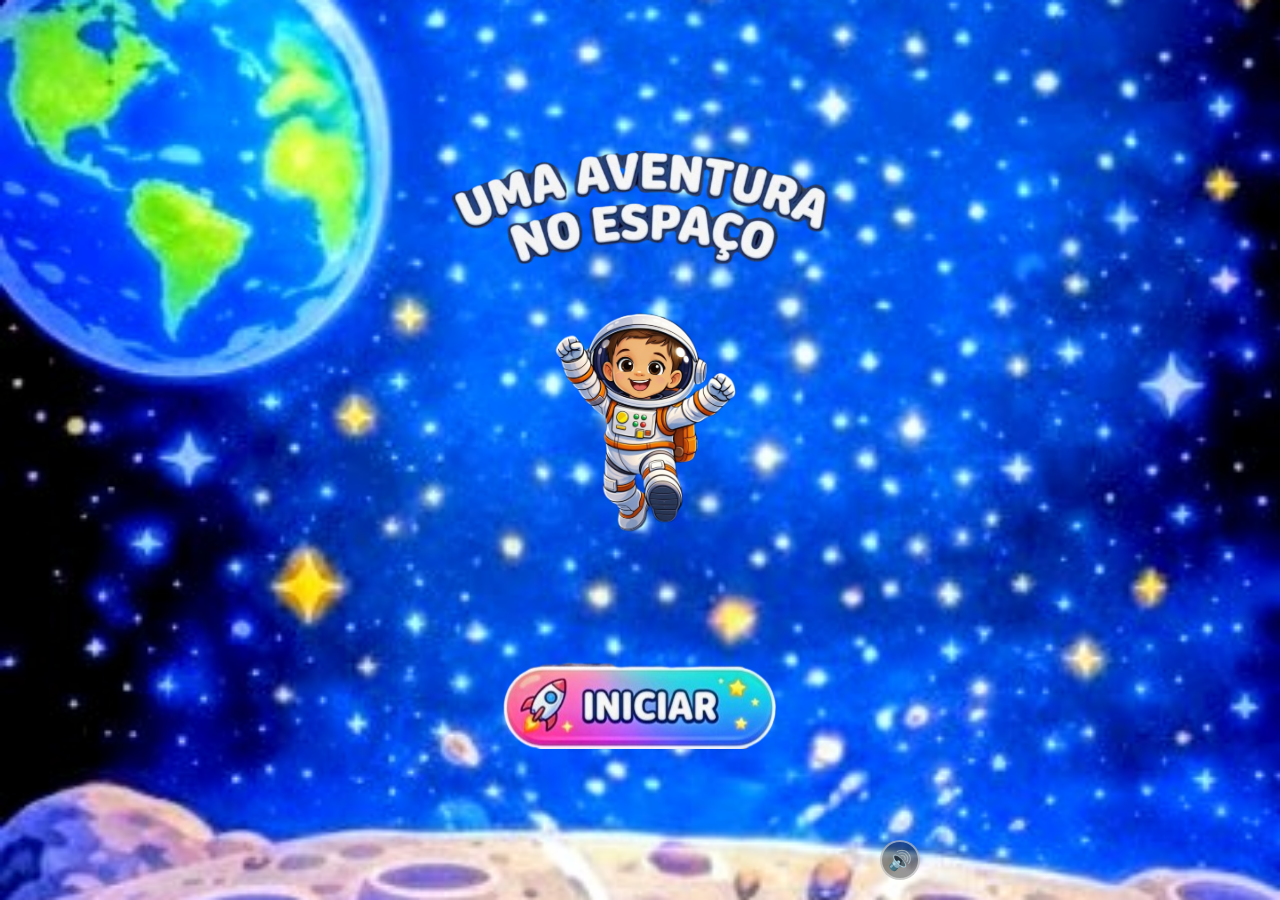
==== commit 98dc9129: "Rename jogo.html to index.html" ====
--- a/index.html
+++ b/index.html
@@ -3,61 +3,160 @@
 <head>
     <meta charset="UTF-8">
     <meta name="viewport" content="width=device-width, initial-scale=1.0, maximum-scale=1.0, user-scalable=no">
-    <title>Portal - Aventura no Espaço</title>
-    <link href="https://fonts.googleapis.com/css2?family=Fredoka:wght@600;900&display=swap" rel="stylesheet">
-    <style>
-        body { 
-            margin: 0; padding: 0; 
-            background-color: #060b19; 
-            /* Se quiser puxar a imagem de fundo do seu projeto: */
-            background-image: url('assets/fundo.png');
-            background-size: cover; 
-            background-position: center; 
-            color: white; 
-            font-family: 'Fredoka', sans-serif; 
-            display: flex; flex-direction: column; align-items: center; justify-content: center; 
-            height: 100dvh; text-align: center; 
-        }
-        .caixa-portal { 
-            background: rgba(6, 11, 25, 0.85); 
-            padding: 30px 20px; 
-            border-radius: 20px; 
-            border: 3px solid #ffcc00; 
-            box-shadow: 0 10px 30px rgba(0,0,0,0.8); 
-            width: 90%; max-width: 400px; 
-            display: flex; flex-direction: column; align-items: center;
-        }
-        h1 { color: #ffcc00; text-shadow: 2px 2px 0 #0a1f55; margin-bottom: 5px; font-size: 2rem; line-height: 1.1; }
-        p { margin-bottom: 25px; font-size: 1.1rem; color: #e0e0e0; }
+    <title>Aventura no Espaço - Luís Felipe</title>
+    <link href="https://fonts.googleapis.com/css2?family=Fredoka:wght@400;600;700;900&display=swap" rel="stylesheet">
+    <link rel="stylesheet" href="css/styles.css">
+</head>
+<body class="bg-inicial">
+
+    <div id="fade-overlay"></div>
+
+    <div id="game-container">
         
-        .img-logo { width: 150px; margin-bottom: -10px; z-index: 2; animation: flutuar 3s infinite alternate ease-in-out; }
-        @keyframes flutuar { from { transform: translateY(0); } to { transform: translateY(-10px); } }
+        <audio id="bg-music" loop><source src="assets/musica.mp3" type="audio/mpeg"></audio>
+        <audio id="sfx-vitoria" src="assets/vitoria.mp3" preload="auto"></audio>
+        <audio id="sfx-foguete" src="assets/foguete.wav" preload="auto"></audio>
+        
+        <button id="btn-mute" onclick="toggleMute()">🔊</button>
 
-        .btn-opcao { 
-            display: flex; align-items: center; justify-content: center; gap: 10px;
-            width: 100%; padding: 18px; margin: 8px 0; 
-            border-radius: 50px; text-decoration: none; color: white; 
-            font-size: 1.2rem; font-weight: 900; transition: transform 0.1s; 
-            box-shadow: 0 5px 0px rgba(0,0,0,0.3);
-        }
-        .btn-web { background: #3498db; border: 3px solid #1e3a8a; box-shadow: 0 5px 0 #1e3a8a; }
-        .btn-app { background: #2ecc71; border: 3px solid #145a32; box-shadow: 0 5px 0 #145a32; margin-bottom: 15px;}
-        .btn-opcao:active { transform: translateY(4px); box-shadow: 0 1px 0 rgba(0,0,0,0.3) !important; }
-    </style>
-</head>
-<body>
+        <div id="history-overlay" onclick="interagirHistoria()"><img src="" id="history-img" class="comic-in"></div>
 
-    <img src="assets/luis-pulando.png" class="img-logo" alt="Luís Felipe">
-    
-    <div class="caixa-portal">
-        <h1>BEM-VINDO À AVENTURA!</h1>
-        <p>Escolha como deseja jogar:</p>
-        
-        <a href="index.html" class="btn-opcao btn-web">🌍 JOGAR AGORA</a>
-        
-        <a href="https://web2app-pro.appcollection.in/downloads/10435_AVENTURANOESPAO.apk" 
-        class="btn-opcao btn-app">📱 BAIXAR O APP</a>
+        <div id="dev-container" class="hidden">
+            <button id="btn-dev-toggle" onclick="toggleDevMenu()">🛠️ DEV</button>
+            <div id="dev-menu" class="collapsed">
+                <div id="dev-controls-dinamico"></div>
+            </div>
+        </div>
+
+        <section id="tela-inicial" class="screen active">
+            <h1 id="texto-fim">FIM</h1>
+            <img src="assets/titulo.png" class="img-titulo" id="titulo-principal">
+            <img src="assets/luis-pulando.png" class="avatar-inicial">
+            <img src="assets/iniciar.png" class="btn-iniciar-img" id="btn-iniciar" 
+                 onmousedown="iniciarPress(event)" onmouseup="cancelarPress(event)" onmouseleave="cancelarPress(event)"
+                 ontouchstart="iniciarPress(event)" ontouchend="cancelarPress(event)">
+        </section>
+
+        <section id="tela-planetas" class="screen hidden">
+            <img src="assets/btn-back.png" class="btn-voltar-fixo" onclick="mostrarTela('tela-inicial')">
+            <div class="mapa-espacial" id="mapa-area">
+                <img src="assets/foguete.png" id="foguete-viajante">
+                <img src="assets/bandeira.png" id="b-terra" class="obj-fixo">
+                <img src="assets/bandeira.png" id="b-marte" class="obj-fixo">
+                <img src="assets/bandeira.png" id="b-venus" class="obj-fixo">
+                <img src="assets/bandeira.png" id="b-saturno" class="obj-fixo">
+                <img src="assets/bandeira.png" id="b-jupiter" class="obj-fixo">
+
+                <div class="planeta" id="p-terra" style="top:65.8%; left:20.3%; width:330px; height:330px;"><img src="assets/terra.png" class="img-planeta" onclick="jogar('terra')"></div>
+                <div class="nome-fixo" id="n-terra" style="top:76.9%; left:19.5%;">Terra</div>
+                
+                <div class="planeta bloqueado" id="p-marte" style="top:31.9%; left:18.4%; width:208px; height:208px;"><img src="assets/marte.png" class="img-planeta" onclick="jogar('marte')"></div>
+                <div class="nome-fixo" id="n-marte" style="top:39.6%; left:17.7%;">Marte</div>
+                
+                <div class="planeta bloqueado" id="p-venus" style="top:49.4%; left:58.9%; width:229px; height:229px;"><img src="assets/venus.png" class="img-planeta" onclick="jogar('venus')"></div>
+                <div class="nome-fixo" id="n-venus" style="top:58%; left:58.7%;">Vênus</div>
+                
+                <div class="planeta bloqueado" id="p-saturno" style="top:75.2%; left:71.7%; width:294px; height:294px;"><img src="assets/saturno.png" class="img-planeta" onclick="jogar('saturno')"></div>
+                <div class="nome-fixo" id="n-saturno" style="top:85.6%; left:72.2%;">Saturno</div>
+                
+                <div class="planeta bloqueado" id="p-jupiter" style="top:20.3%; left:72%; width:427px; height:427px;"><img src="assets/jupiter.png" class="img-planeta" onclick="jogar('jupiter')"></div>
+                <div class="nome-fixo" id="n-jupiter" style="top: 34.5%; left: 73%;">Júpiter</div>
+            </div>
+        </section>
+
+        <section id="tela-labirinto" class="screen hidden">
+            <img src="assets/btn-back.png" class="btn-voltar-fixo" onclick="voltarParaMapa()" style="z-index:9000;">
+            <div id="container-labirinto-jogo">
+                
+                <div id="tabuleiro-labirinto">
+                    <img src="assets/mapa-estilizado.png" id="mapa-calibracao">
+                </div>
+                
+                <div class="controles-grade">
+                    <div></div><button class="btn-seta" onclick="moverLab(0,-1)"><span>⬆️</span></button><div></div>
+                    <button class="btn-seta" onclick="moverLab(-1,0)"><span>⬅️</span></button>
+                    <button class="btn-seta" onclick="moverLab(0,1)"><span>⬇️</span></button>
+                    <button class="btn-seta" onclick="moverLab(1,0)"><span>➡️</span></button>
+                </div>
+            </div>
+            <div id="msg-vitoria-terra" class="msg-vitoria hidden" style="z-index: 9000;"><h2>PARABÉNS,<br>ESTAMOS PRONTOS A EXPLORAÇÃO ESPACIAL!</h2></div>
+        </section>
+
+        <section id="tela-erros" class="screen hidden">
+            <img src="assets/btn-back.png" class="btn-voltar-fixo" onclick="voltarParaMapa()">
+            <h2 style="margin-bottom:10px">ACHE OS 7 ERROS!</h2>
+            <div class="container-erros">
+                <div class="caixa-imagem"><img src="assets/sem-erro.png"></div>
+                <div class="caixa-imagem" id="area-erros" style="position:relative"><img src="assets/com-erro.png">
+                    <div class="hitbox" style="top:41%; left:10%;" onclick="marcarErro(this)"></div><div class="hitbox" style="top:18%; left:63%;" onclick="marcarErro(this)"></div><div class="hitbox" style="top:43%; left:40%;" onclick="marcarErro(this)"></div><div class="hitbox" style="top:73%; left:42%;" onclick="marcarErro(this)"></div><div class="hitbox" style="top:50%; left:75%;" onclick="marcarErro(this)"></div><div class="hitbox" style="top:61%; left:54%;" onclick="marcarErro(this)"></div><div class="hitbox" style="top:66%; left:84%;" onclick="marcarErro(this)"></div>
+                </div>
+            </div>
+            <div id="msg-vitoria-marte" class="msg-vitoria hidden"><h2>Incrível!!!<br>Você tem olhos de águia</h2></div>
+        </section>
+
+        <section id="tela-colorir" class="screen hidden">
+            <img src="assets/btn-back.png" class="btn-voltar-fixo" onclick="voltarParaMapa()">
+            <div class="container-colorir"><canvas id="paintCanvas"></canvas><img src="assets/colorir.png" id="img-para-colorir"></div>
+            <div class="toolbar-pintura">
+                <div style="display:flex; gap:8px; align-items: center; justify-content: center; width: 100%;">
+                    <input type="color" id="cor-personalizada" value="#f44336" onchange="mudarCor(this.value, this)" style="width: 35px; height: 35px; border: none; border-radius: 5px; cursor: pointer;">
+                    <div class="balde-tinta selecionado" style="background:#f44336" onclick="mudarCor('#f44336', this)"></div>
+                    <div class="balde-tinta" style="background:#2196f3" onclick="mudarCor('#2196f3', this)"></div>
+                    <div class="balde-tinta" style="background:#4caf50" onclick="mudarCor('#4caf50', this)"></div>
+                    <div class="balde-tinta" style="background:#ffeb3b" onclick="mudarCor('#ffeb3b', this)"></div>
+                    <div class="balde-tinta" style="background:#ffffff" onclick="mudarCor('#ffffff', this)"></div>
+                </div>
+                <div style="display:flex; align-items:center; gap:8px; flex-wrap: wrap; justify-content: center;">
+                    <input type="range" id="slider-peso" min="1" max="40" value="10" style="width:70px">
+                    <button class="ferramenta-btn ativo" id="btn-pincel" onclick="setTool('pincel')">🖌️ Pincel</button>
+                    <button class="ferramenta-btn" id="btn-balde" onclick="setTool('balde')">🪣 Balde</button>
+                    <button class="ferramenta-btn" id="btn-borracha" onclick="setTool('borracha')">🧼 Borracha</button>
+                    <button class="ferramenta-btn" onclick="toggleStickers()">⭐ Stickers</button>
+                </div>
+                <div style="display:flex; gap:10px; margin-top: 5px;">
+                    <button class="acao-btn" onclick="desfazerPintura()">↩️ Desfazer</button>
+                    <button class="acao-btn" onclick="limparPintura()">🗑️ Limpar</button>
+                    <button class="acao-btn" onclick="salvarArte()">💾 Salvar</button>
+                </div>
+                <button class="btn-terminei" onclick="concluirPintura()">✅ Terminei!</button>
+            </div>
+            <div id="menu-stickers" class="hidden">
+                <button class="sticker-option" onclick="addSticker('🚀')">🚀</button>
+                <button class="sticker-option" onclick="addSticker('⭐')">⭐</button>
+                <button class="sticker-option" onclick="addSticker('✨')">✨</button>
+                <button class="sticker-option" onclick="addSticker('👽')">👽</button>
+                <button class="sticker-option" onclick="addSticker('🌕')">🌕</button>
+            </div>
+            <div id="msg-vitoria-venus" class="msg-vitoria hidden"><h2>SUA ARTE É DIGNA DE UM ASTRONAUTA!</h2></div>
+        </section>
+
+        <section id="tela-memoria" class="screen hidden">
+            <img src="assets/btn-back.png" class="btn-voltar-fixo" onclick="voltarParaMapa()">
+            <h2 style="margin-bottom:15px; font-size: 2.2rem;">Jogo da Memória</h2>
+            <div class="grade-memoria" id="grade-cartas"></div>
+            <div id="msg-vitoria-saturno" class="msg-vitoria hidden"><h2>Uau!<br>Que memória excelente.</h2></div>
+        </section>
+
+        <section id="tela-jupiter" class="screen hidden">
+            <img src="assets/btn-back.png" class="btn-voltar-fixo" onclick="voltarParaMapa()">
+            <h2 style="margin-bottom:10px">Caça-Palavras</h2>
+            <div class="lista-palavras" id="lista-jupiter"></div>
+            <div class="grid-caca-palavras" id="grid-jupiter"></div>
+            <div id="msg-vitoria-jupiter" class="msg-vitoria hidden"><h2>Fantástico!<br>Completou a Aventura.</h2></div>
+        </section>
+
+        <div id="dev-log-modal" class="hidden" style="position: absolute; top: 50%; left: 50%; transform: translate(-50%, -50%); background: rgba(6, 11, 25, 0.95); border: 3px solid #ffcc00; padding: 20px; z-index: 10000; border-radius: 15px; width: 90%; max-width: 400px; text-align: center; color: white; box-shadow: 0 0 50px rgba(0,0,0,1);">
+            <h3 style="color: #ffcc00; margin-bottom: 10px;">💾 MUDANÇAS SALVAS!</h3>
+            <p style="font-size: 12px; margin-bottom: 10px;">Copie o código abaixo e envie para o desenvolvedor:</p>
+            <textarea id="dev-log-text" style="width: 100%; height: 200px; background: black; color: #0f0; font-family: monospace; font-size: 13px; padding: 10px; border: 1px solid #444; border-radius: 8px;" readonly></textarea>
+            <br>
+            <div style="display: flex; gap: 10px; justify-content: center; margin-top: 15px;">
+                <button onclick="copiarLogDev()" style="padding: 10px 15px; background: #2ecc71; border: none; border-radius: 5px; color: white; font-weight: bold; cursor: pointer; flex: 1;">📋 COPIAR</button>
+                <button onclick="fecharLogDev()" style="padding: 10px 15px; background: #e74c3c; border: none; border-radius: 5px; color: white; font-weight: bold; cursor: pointer; flex: 1;">❌ FECHAR</button>
+            </div>
+        </div>
     </div>
 
+    <script src="js/script.js"></script>
 </body>
 </html>
--- a/css/styles.css
+++ b/css/styles.css
@@ -0,0 +1,135 @@
+* { margin: 0; padding: 0; box-sizing: border-box; font-family: 'Fredoka', sans-serif; -webkit-tap-highlight-color: transparent; }
+body { background-color: #060b19; background-size: cover; background-position: center; background-repeat: no-repeat; color: white; display: flex; justify-content: center; align-items: center; height: 100vh; height: 100dvh; width: 100vw; overflow: hidden; user-select: none; touch-action: none; }
+
+/* 🔥 BUGFIX: Fundos separados e restaurados com sucesso 🔥 */
+body.bg-inicial { background-image: url('../assets/fundo.png'); }
+body.bg-mapa { background-image: url('../assets/fundo-mapa.png'); }
+body.bg-terra { background-image: url('../assets/terra-fundo.png'); }
+body.bg-marte { background-image: url('../assets/marte-fundo.png'); }
+body.bg-venus { background-image: url('../assets/venus-fundo.png'); }
+body.bg-saturno { background-image: url('../assets/saturno-fundo.png'); }
+body.bg-jupiter { background-image: url('../assets/jupiter-fundo.png'); }
+
+#game-container { width: 100%; max-width: 600px; height: 100vh; height: 100dvh; position: relative; overflow: hidden; }
+.screen { position: absolute; top: 0; left: 0; width: 100%; height: 100%; display: flex; flex-direction: column; align-items: center; justify-content: center; transition: opacity 0.5s ease; }
+.hidden { display: none !important; }
+.active { display: flex !important; z-index: 10; }
+
+#fade-overlay { position: fixed; top: 0; left: 0; width: 100%; height: 100%; background: black; z-index: 9999; pointer-events: none; opacity: 0; display: none; }
+.fade-to-black { display: block !important; opacity: 1 !important; transition: opacity 4s ease !important; }
+.fade-from-black { display: block !important; opacity: 0 !important; transition: opacity 3s ease !important; }
+#texto-fim { font-size: 6rem; font-weight: 900; color: #ffcc00; text-shadow: 4px 4px 0 #0a1f55; animation: flutuar1 3.5s infinite alternate ease-in-out; margin-bottom: 20px; z-index: 2; display: none; text-align: center; letter-spacing: 5px; }
+
+#btn-mute { position: absolute; bottom: 20px; right: 20px; width: 40px; height: 40px; background: rgba(0, 0, 0, 0.4); border: 2px solid rgba(255, 255, 255, 0.5); border-radius: 50%; color: white; font-size: 1.2rem; cursor: pointer; z-index: 500; display: flex; align-items: center; justify-content: center; transition: transform 0.1s; outline: none; }
+#btn-mute:active { transform: scale(0.85); }
+#history-overlay { position: absolute; top: 0; left: 0; width: 100%; height: 100%; background: rgba(0,0,0,0.4); z-index: 500; display: none; align-items: center; justify-content: center; }
+#history-img { max-width: 90%; max-height: 80%; border: 5px solid white; border-radius: 15px; box-shadow: 0 0 30px rgba(0,0,0,0.8); background: white; }
+.comic-in { animation: comicIn 0.6s cubic-bezier(0.175, 0.885, 0.32, 1.275) forwards; }
+.comic-out { animation: comicOut 0.5s ease-in forwards; }
+.fade-in-img { animation: fadeInImg 1.5s ease-in forwards; }
+.comic-fast-in { animation: comicFastIn 0.3s cubic-bezier(0.175, 0.885, 0.32, 1.275) forwards; }
+@keyframes comicIn { from { transform: translateX(100%) scale(0.5); opacity: 0; } to { transform: translateX(0) scale(1); opacity: 1; } }
+@keyframes comicOut { 0% { transform: translateX(0) rotate(0deg) scale(1); opacity: 1; } 100% { transform: translateX(-150%) rotate(-720deg) scale(0.2); opacity: 0; } }
+@keyframes fadeInImg { from { opacity: 0; transform: scale(1); } to { opacity: 1; transform: scale(1); } }
+@keyframes comicFastIn { from { transform: translateX(100%) scale(0.8); opacity: 0; } to { transform: translateX(0) scale(1); opacity: 1; } }
+@keyframes flutuar1 { from { transform: translateY(0); } to { transform: translateY(-20px); } }
+
+.img-titulo { width: 90%; max-width: 380px; max-height: 25vh; object-fit: contain; z-index: 2; animation: flutuar1 3.5s infinite alternate ease-in-out; }
+.avatar-inicial { width: 340px; max-width: 90%; max-height: 40vh; object-fit: contain; margin: 10px 0 25px 0; z-index: 2; animation: flutuar1 4.5s infinite alternate ease-in-out; }
+
+.btn-iniciar-img { width: 280px; max-width: 85%; max-height: 15vh; object-fit: contain; cursor: pointer; transition: transform 0.1s; position: relative; z-index: 100; }
+.btn-iniciar-img:active { transform: scale(0.92); }
+
+@keyframes pulsoSuave { 0% { transform: scale(1); filter: drop-shadow(0 0 0 rgba(52, 152, 219, 0)); } 100% { transform: scale(1.06); filter: drop-shadow(0 0 20px rgba(52, 152, 219, 0.8)); } }
+.pulsar-terra { animation: pulsoSuave 1.5s infinite alternate ease-in-out !important; }
+.mapa-espacial { position: relative; width: 100%; height: 100%; }
+.planeta { position: absolute; background: none; border: none; transform: translate(-50%, -50%); display: flex; flex-direction: column; align-items: center; z-index: 5; pointer-events: none; }
+.img-planeta { width: 100%; height: 100%; object-fit: contain; cursor: pointer; pointer-events: auto; }
+.bloqueado .img-planeta { filter: grayscale(100%) brightness(0.4); }
+.nome-fixo { position: absolute; transform: translate(-50%, -50%); font-weight: 900; font-size: 1.4rem; color: white; text-shadow: 2px 2px 0 #0a1f55; pointer-events: none; z-index: 6; }
+
+/* 🔥 BUGFIX: CSS das Bandeiras restaurado! Agora elas voltam a cobrir os planetas 🔥 */
+.obj-fixo { position: absolute; z-index: 10; pointer-events: none; display: none; }
+#b-terra { top: 55.6%; left: 14.2%; width: 157px; transform: translate(-50%, -50%) rotate(-12.7deg); }
+#b-marte { top: 25.4%; left: 14.4%; width: 97px; transform: translate(-50%, -50%) rotate(-13deg); }
+#b-venus { top: 41.4%; left: 57.9%; width: 143px; transform: translate(-50%, -50%) rotate(0.2deg); }
+#b-saturno { top: 66.3136%; left: 62.03%; width: 144.81px; transform: translate(-50%, -50%) rotate(-24.3deg); }
+#b-jupiter { top: 7.43867%; left: 59.471%; width: 208.567px; transform: translate(-50%, -50%) rotate(333deg); }
+
+#foguete-viajante { position: absolute; width: 120px; z-index: 20; pointer-events: none; transition: all 1.5s ease-in-out; transform: translate(-50%, -50%); display: none; }
+.foguete-voando { filter: drop-shadow(0 0 15px #ff9900); }
+
+.btn-voltar-fixo { position: absolute; bottom: 45px; left: 20px; width: 110px; cursor: pointer; z-index: 60; background: none; border: none; outline: none; transition: transform 0.1s ease; }
+.btn-voltar-fixo:active { transform: scale(0.92) translateY(4px); }
+
+/* LÓGICA DO GRID DO LABIRINTO */
+#container-labirinto-jogo { display: flex; flex-direction: column; align-items: center; justify-content: center; transform: scale(0.85); }
+#tabuleiro-labirinto { display: grid; grid-template-columns: repeat(10, 32px); grid-template-rows: repeat(15, 32px); gap: 1px; width: 329px; height: 494px; position: relative; margin: 0 auto; z-index: 5; overflow: visible; flex-shrink: 0; border-radius: 8px; box-shadow: 0 10px 30px rgba(0,0,0,0.8); }
+.celula { width: 32px; height: 32px; position: relative; background: none !important; }
+.parede { background: none !important; }
+.caminho { background: none !important; } 
+
+#mapa-calibracao { position: absolute; width: 415px; height: 897px; left: -44px; top: -156px; opacity: 1; z-index: 1; pointer-events: none; }
+
+/* AVATAR E FOGUETE */
+.jogador-icon, .chegada-icon { position: absolute; top: 0; left: 0; width: 32px; height: 32px; z-index: 100; background-size: 100%; background-repeat: no-repeat; background-position: center; transition: all 0.1s ease; }
+
+.controles-grade { display: grid; grid-template-columns: repeat(3, 60px); grid-template-rows: repeat(2, 60px); gap: 10px; margin-top: 15px; justify-content: center; z-index: 110; }
+.btn-seta { width: 60px; height: 60px; background: #3498db; color: white; border: 4px solid #1e3a8a; border-radius: 15px; box-shadow: 0 5px 0 #1e3a8a; display: flex; align-items: center; justify-content: center; cursor: pointer; transition: 0.1s; }
+.btn-seta span { font-size: 2.8rem; font-weight: 900; line-height: 1; }
+.btn-seta:active { transform: translateY(4px); box-shadow: 0 1px 0 #1e3a8a; }
+
+.container-erros { display: flex; flex-direction: row; gap: 8px; width: 98%; max-height: 60vh; justify-content: center; align-items: center; }
+.caixa-imagem { position: relative; width: 48%; border: 2.5px solid white; border-radius: 10px; overflow: hidden; background: black; display: flex; align-items: center; justify-content: center; }
+.caixa-imagem img { width: 100%; height: auto; max-height: 100%; object-fit: contain; }
+.marca-x { position: absolute; color: #ff2a7a; font-size: 35px; font-weight: 900; transform: translate(-50%, -50%); pointer-events: none; text-shadow: 2px 2px 0 #fff; z-index: 15; }
+.hitbox { position: absolute; width: 44px; height: 44px; border-radius: 50%; transform: translate(-50%, -50%); z-index: 10; }
+.container-colorir { position: relative; width: 330px; height: 380px; max-height: 50vh; background: white; border: 4px solid white; border-radius: 15px; overflow: hidden; touch-action: none; flex-shrink: 0; }
+#paintCanvas { position: absolute; width: 100%; height: 100%; z-index: 5; touch-action: none; }
+#img-para-colorir { position: absolute; width: 100%; height: 100%; pointer-events: none; mix-blend-mode: multiply; z-index: 10; }
+.toolbar-pintura { display: flex; flex-direction: column; align-items: center; gap: 8px; margin-top: 10px; width: 100%; flex-shrink: 0; }
+.balde-tinta { width: 32px; height: 32px; border-radius: 50%; border: 2px solid white; cursor: pointer; }
+.balde-tinta.selecionado { border-color: #f1c40f; transform: scale(1.1); box-shadow: 0 0 10px #f1c40f; }
+input[type="color"]::-webkit-color-swatch-wrapper { padding: 0; }
+input[type="color"]::-webkit-color-swatch { border: 2px solid white; border-radius: 8px; }
+.ferramenta-btn { padding: 8px 12px; border-radius: 10px; background: #455a64; color: white; font-weight: bold; border: none; font-size: 0.8rem; cursor: pointer; }
+.ferramenta-btn.ativo { background: #ffc107; color: #000; }
+.acao-btn { padding: 8px 12px; border-radius: 8px; background: #34495e; color: white; font-weight: bold; border: 2px solid #2c3e50; font-size: 0.8rem; cursor: pointer; transition: 0.2s; }
+.acao-btn:active { transform: scale(0.9); background: #e74c3c; border-color: #c0392b; }
+.btn-terminei { background: linear-gradient(to bottom, #ff0066, #ff9900); border: 3px solid white; color: white; padding: 12px 35px; border-radius: 50px; font-size: 1.4rem; font-weight: 900; margin-top: 5px; box-shadow: 0 4px 10px rgba(0,0,0,0.3); cursor: pointer; }
+#menu-stickers { position: absolute; bottom: 120px; background: rgba(10, 31, 85, 0.95); padding: 10px; border-radius: 12px; display: grid; grid-template-columns: repeat(4, 1fr); gap: 10px; z-index: 100; border: 2px solid white; }
+.sticker-option { background: none; border: none; font-size: 32px; cursor: pointer; }
+
+.grade-memoria { display: grid; grid-template-columns: repeat(4, 80px); gap: 10px; justify-content: center; perspective: 1000px; padding: 10px; }
+.carta { position: relative; width: 80px; height: 80px; transform-style: preserve-3d; transition: transform 0.5s; cursor: pointer; }
+.carta.virada { transform: rotateY(180deg); }
+.carta.escondida { opacity: 0; pointer-events: none; transform: scale(0); transition: 0.5s 0.2s; }
+.face { position: absolute; width: 100%; height: 100%; backface-visibility: hidden; border: 2.5px solid white; border-radius: 8px; overflow: hidden; display: flex; align-items: center; justify-content: center; }
+.frente { background-image: url('../assets/planetas.png'); background-size: cover; z-index: 2; transform: rotateY(0deg); }
+.verso { background-color: #eceff1; transform: rotateY(180deg); z-index: 1; }
+.verso img { width: 85%; height: 85%; object-fit: contain; }
+.lista-palavras { display: grid; grid-template-columns: repeat(2, 1fr); gap: 10px; width: 90%; background: rgba(0,0,0,0.5); padding: 10px; border-radius: 12px; border: 2px solid #f1c40f; margin-bottom: 15px; }
+.palavra-item { font-weight: 700; color: white; text-align: center; font-size: 1.1rem; }
+.palavra-item.encontrada { text-decoration: line-through; color: #2ecc71; opacity: 0.6; }
+.grid-caca-palavras { display: grid; grid-template-columns: repeat(12, 1fr); gap: 2px; width: 95%; max-width: 380px; background: rgba(0,0,0,0.65); padding: 8px; border-radius: 8px; border: 2px solid white; position: relative; touch-action: none; }
+.letra-box { aspect-ratio: 1/1; display: flex; align-items: center; justify-content: center; font-weight: 900; font-size: 1rem; color: white; text-shadow: 1px 1px 2px black; }
+.letra-box.selecionada { background: rgba(231, 76, 60, 0.6); border-radius: 4px; }
+.letra-box.marcada { background: #f1c40f88; color: black; }
+.msg-vitoria { position: absolute; top: 50%; left: 50%; transform: translate(-50%, -50%); background-image: url('../assets/placa.png'); background-size: 100% 100%; width: 330px; min-height: 230px; display: flex; flex-direction: column; align-items: center; justify-content: center; z-index: 150; padding: 25px; text-align: center; }
+.msg-vitoria h2 { font-size: 1.3rem; font-weight: 900; color: white; text-shadow: 2px 2px 0 #0a1f55; line-height: 1.3; }
+@keyframes brilhoAcerto { 0%, 100% { box-shadow: 0 0 0 rgba(255,255,255,0); } 50% { box-shadow: 0 0 20px #2ecc71; border-color: #2ecc71; } }
+.carta.acerto { animation: brilhoAcerto 0.6s ease-out; }
+@keyframes erroWobble { 0%, 100% { transform: rotateY(180deg) translateX(0); } 25% { transform: rotateY(180deg) translateX(-5px); } 50% { transform: rotateY(180deg) translateX(5px); } }
+.carta.erro { animation: erroWobble 0.4s ease-in-out; border-color: #e74c3c; }
+
+/* ESTILOS DO MENU DEV SANFONA */
+#dev-container { position: absolute; top: 10px; left: 50%; transform: translateX(-50%); z-index: 9999; width: 90%; text-align: center; }
+#btn-dev-toggle { background: #ffcc00; color: #000; border: 2px solid white; padding: 5px 20px; font-weight: 900; border-radius: 20px; cursor: pointer; box-shadow: 0 4px 10px rgba(0,0,0,0.5); }
+#dev-menu { background: rgba(0,0,0,0.95); border: 2px solid #ffcc00; border-radius: 10px; margin-top: 5px; padding: 10px; overflow-y: auto; max-height: 300px; }
+#dev-menu.collapsed { display: none; }
+.dev-group { border-bottom: 1px solid #444; padding: 8px 0; }
+.dev-title { color: #ffcc00; font-size: 12px; font-weight: bold; display: block; margin-bottom: 5px; text-transform: uppercase; }
+.dev-row { display: flex; justify-content: center; gap: 8px; align-items: center; margin-bottom: 5px; font-size: 11px; }
+.dev-btn { padding: 4px 10px; background: #3498db; border: none; color: white; border-radius: 4px; font-size: 14px; min-width: 38px; font-weight: bold; }
+.dev-btn:active { transform: scale(0.9); background: #2980b9; }
+.dev-mode-active .hitbox { border: 2px dashed #ffcc00; background: rgba(255, 204, 0, 0.3); }
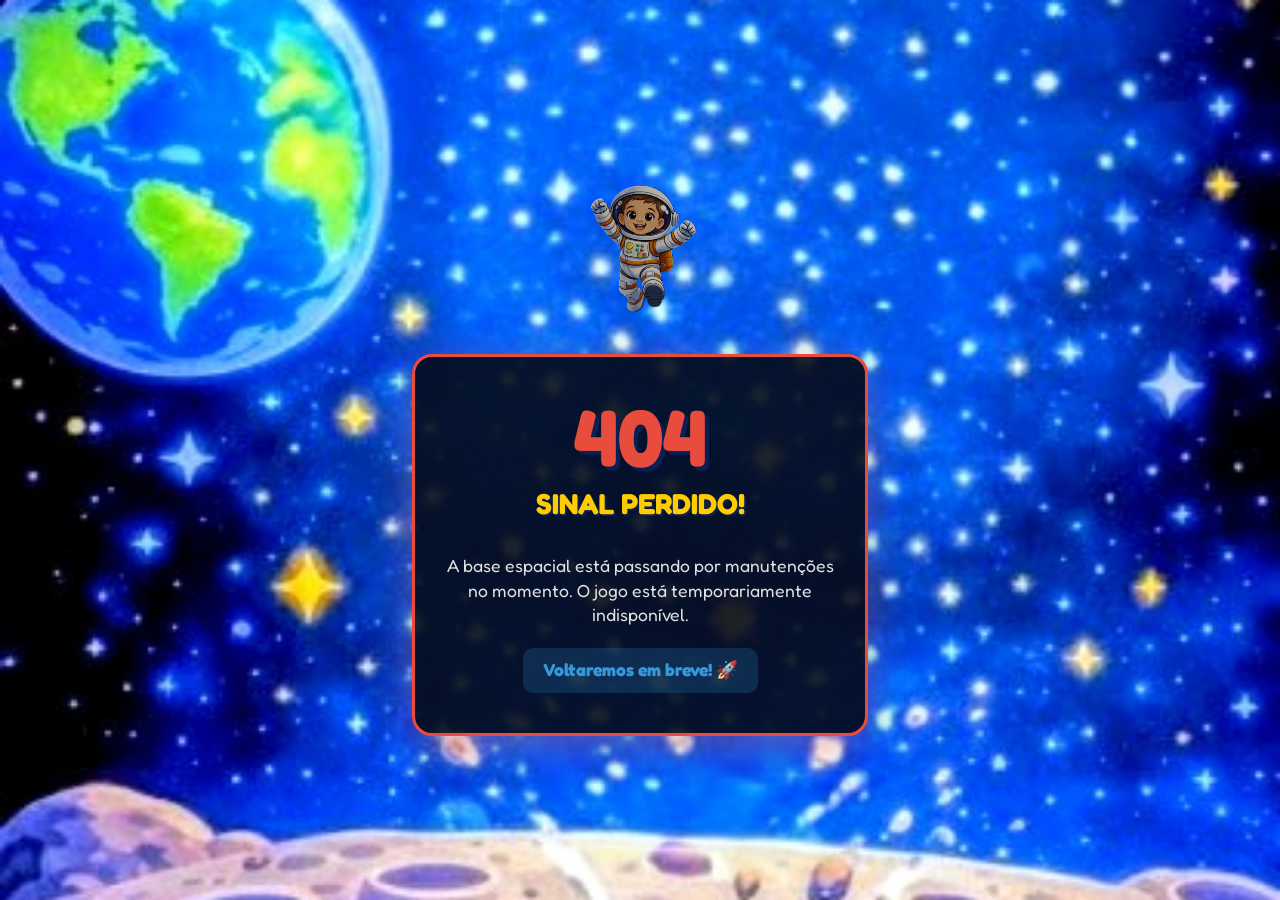
==== commit f9beb480: "Add initial HTML structure for error page" ====
--- a/index.html
+++ b/index.html
@@ -3,160 +3,66 @@
 <head>
     <meta charset="UTF-8">
     <meta name="viewport" content="width=device-width, initial-scale=1.0, maximum-scale=1.0, user-scalable=no">
-    <title>Aventura no Espaço - Luís Felipe</title>
-    <link href="https://fonts.googleapis.com/css2?family=Fredoka:wght@400;600;700;900&display=swap" rel="stylesheet">
-    <link rel="stylesheet" href="css/styles.css">
+    <title>Sinal Perdido - Aventura no Espaço</title>
+    <link href="https://fonts.googleapis.com/css2?family=Fredoka:wght@400;600;900&display=swap" rel="stylesheet">
+    <style>
+        body { 
+            margin: 0; padding: 0; 
+            background-color: #060b19; 
+            background-image: url('assets/fundo.png');
+            background-size: cover; 
+            background-position: center; 
+            color: white; 
+            font-family: 'Fredoka', sans-serif; 
+            display: flex; flex-direction: column; align-items: center; justify-content: center; 
+            height: 100dvh; text-align: center; 
+        }
+        .caixa-erro { 
+            background: rgba(6, 11, 25, 0.9); 
+            padding: 40px 25px; 
+            border-radius: 20px; 
+            border: 3px solid #e74c3c; /* Borda vermelha de alerta */
+            box-shadow: 0 10px 40px rgba(231, 76, 60, 0.4); 
+            width: 90%; max-width: 400px; 
+            display: flex; flex-direction: column; align-items: center;
+            z-index: 10;
+        }
+        .erro-codigo {
+            font-size: 5rem;
+            font-weight: 900;
+            color: #e74c3c;
+            margin: 0;
+            line-height: 1;
+            text-shadow: 4px 4px 0 #0a1f55;
+        }
+        h1 { color: #ffcc00; text-shadow: 2px 2px 0 #0a1f55; margin-bottom: 15px; font-size: 1.8rem; line-height: 1.2; margin-top: 10px;}
+        p { margin-bottom: 0; font-size: 1.1rem; color: #e0e0e0; line-height: 1.4; }
+        
+        .aviso-breve {
+            margin-top: 20px;
+            font-weight: 900;
+            color: #3498db;
+            background: rgba(52, 152, 219, 0.2);
+            padding: 10px 20px;
+            border-radius: 10px;
+        }
+
+        /* Avatar flutuando com um tom um pouco mais escuro para dar ideia de offline */
+        .img-logo { width: 140px; margin-bottom: -20px; z-index: 2; animation: flutuarAvatar 4s infinite alternate ease-in-out; filter: brightness(0.7); }
+        @keyframes flutuarAvatar { from { transform: translateY(-10px); } to { transform: translateY(10px); } }
+
+    </style>
 </head>
-<body class="bg-inicial">
+<body>
 
-    <div id="fade-overlay"></div>
-
-    <div id="game-container">
-        
-        <audio id="bg-music" loop><source src="assets/musica.mp3" type="audio/mpeg"></audio>
-        <audio id="sfx-vitoria" src="assets/vitoria.mp3" preload="auto"></audio>
-        <audio id="sfx-foguete" src="assets/foguete.wav" preload="auto"></audio>
-        
-        <button id="btn-mute" onclick="toggleMute()">🔊</button>
-
-        <div id="history-overlay" onclick="interagirHistoria()"><img src="" id="history-img" class="comic-in"></div>
-
-        <div id="dev-container" class="hidden">
-            <button id="btn-dev-toggle" onclick="toggleDevMenu()">🛠️ DEV</button>
-            <div id="dev-menu" class="collapsed">
-                <div id="dev-controls-dinamico"></div>
-            </div>
-        </div>
-
-        <section id="tela-inicial" class="screen active">
-            <h1 id="texto-fim">FIM</h1>
-            <img src="assets/titulo.png" class="img-titulo" id="titulo-principal">
-            <img src="assets/luis-pulando.png" class="avatar-inicial">
-            <img src="assets/iniciar.png" class="btn-iniciar-img" id="btn-iniciar" 
-                 onmousedown="iniciarPress(event)" onmouseup="cancelarPress(event)" onmouseleave="cancelarPress(event)"
-                 ontouchstart="iniciarPress(event)" ontouchend="cancelarPress(event)">
-        </section>
-
-        <section id="tela-planetas" class="screen hidden">
-            <img src="assets/btn-back.png" class="btn-voltar-fixo" onclick="mostrarTela('tela-inicial')">
-            <div class="mapa-espacial" id="mapa-area">
-                <img src="assets/foguete.png" id="foguete-viajante">
-                <img src="assets/bandeira.png" id="b-terra" class="obj-fixo">
-                <img src="assets/bandeira.png" id="b-marte" class="obj-fixo">
-                <img src="assets/bandeira.png" id="b-venus" class="obj-fixo">
-                <img src="assets/bandeira.png" id="b-saturno" class="obj-fixo">
-                <img src="assets/bandeira.png" id="b-jupiter" class="obj-fixo">
-
-                <div class="planeta" id="p-terra" style="top:65.8%; left:20.3%; width:330px; height:330px;"><img src="assets/terra.png" class="img-planeta" onclick="jogar('terra')"></div>
-                <div class="nome-fixo" id="n-terra" style="top:76.9%; left:19.5%;">Terra</div>
-                
-                <div class="planeta bloqueado" id="p-marte" style="top:31.9%; left:18.4%; width:208px; height:208px;"><img src="assets/marte.png" class="img-planeta" onclick="jogar('marte')"></div>
-                <div class="nome-fixo" id="n-marte" style="top:39.6%; left:17.7%;">Marte</div>
-                
-                <div class="planeta bloqueado" id="p-venus" style="top:49.4%; left:58.9%; width:229px; height:229px;"><img src="assets/venus.png" class="img-planeta" onclick="jogar('venus')"></div>
-                <div class="nome-fixo" id="n-venus" style="top:58%; left:58.7%;">Vênus</div>
-                
-                <div class="planeta bloqueado" id="p-saturno" style="top:75.2%; left:71.7%; width:294px; height:294px;"><img src="assets/saturno.png" class="img-planeta" onclick="jogar('saturno')"></div>
-                <div class="nome-fixo" id="n-saturno" style="top:85.6%; left:72.2%;">Saturno</div>
-                
-                <div class="planeta bloqueado" id="p-jupiter" style="top:20.3%; left:72%; width:427px; height:427px;"><img src="assets/jupiter.png" class="img-planeta" onclick="jogar('jupiter')"></div>
-                <div class="nome-fixo" id="n-jupiter" style="top: 34.5%; left: 73%;">Júpiter</div>
-            </div>
-        </section>
-
-        <section id="tela-labirinto" class="screen hidden">
-            <img src="assets/btn-back.png" class="btn-voltar-fixo" onclick="voltarParaMapa()" style="z-index:9000;">
-            <div id="container-labirinto-jogo">
-                
-                <div id="tabuleiro-labirinto">
-                    <img src="assets/mapa-estilizado.png" id="mapa-calibracao">
-                </div>
-                
-                <div class="controles-grade">
-                    <div></div><button class="btn-seta" onclick="moverLab(0,-1)"><span>⬆️</span></button><div></div>
-                    <button class="btn-seta" onclick="moverLab(-1,0)"><span>⬅️</span></button>
-                    <button class="btn-seta" onclick="moverLab(0,1)"><span>⬇️</span></button>
-                    <button class="btn-seta" onclick="moverLab(1,0)"><span>➡️</span></button>
-                </div>
-            </div>
-            <div id="msg-vitoria-terra" class="msg-vitoria hidden" style="z-index: 9000;"><h2>PARABÉNS,<br>ESTAMOS PRONTOS A EXPLORAÇÃO ESPACIAL!</h2></div>
-        </section>
-
-        <section id="tela-erros" class="screen hidden">
-            <img src="assets/btn-back.png" class="btn-voltar-fixo" onclick="voltarParaMapa()">
-            <h2 style="margin-bottom:10px">ACHE OS 7 ERROS!</h2>
-            <div class="container-erros">
-                <div class="caixa-imagem"><img src="assets/sem-erro.png"></div>
-                <div class="caixa-imagem" id="area-erros" style="position:relative"><img src="assets/com-erro.png">
-                    <div class="hitbox" style="top:41%; left:10%;" onclick="marcarErro(this)"></div><div class="hitbox" style="top:18%; left:63%;" onclick="marcarErro(this)"></div><div class="hitbox" style="top:43%; left:40%;" onclick="marcarErro(this)"></div><div class="hitbox" style="top:73%; left:42%;" onclick="marcarErro(this)"></div><div class="hitbox" style="top:50%; left:75%;" onclick="marcarErro(this)"></div><div class="hitbox" style="top:61%; left:54%;" onclick="marcarErro(this)"></div><div class="hitbox" style="top:66%; left:84%;" onclick="marcarErro(this)"></div>
-                </div>
-            </div>
-            <div id="msg-vitoria-marte" class="msg-vitoria hidden"><h2>Incrível!!!<br>Você tem olhos de águia</h2></div>
-        </section>
-
-        <section id="tela-colorir" class="screen hidden">
-            <img src="assets/btn-back.png" class="btn-voltar-fixo" onclick="voltarParaMapa()">
-            <div class="container-colorir"><canvas id="paintCanvas"></canvas><img src="assets/colorir.png" id="img-para-colorir"></div>
-            <div class="toolbar-pintura">
-                <div style="display:flex; gap:8px; align-items: center; justify-content: center; width: 100%;">
-                    <input type="color" id="cor-personalizada" value="#f44336" onchange="mudarCor(this.value, this)" style="width: 35px; height: 35px; border: none; border-radius: 5px; cursor: pointer;">
-                    <div class="balde-tinta selecionado" style="background:#f44336" onclick="mudarCor('#f44336', this)"></div>
-                    <div class="balde-tinta" style="background:#2196f3" onclick="mudarCor('#2196f3', this)"></div>
-                    <div class="balde-tinta" style="background:#4caf50" onclick="mudarCor('#4caf50', this)"></div>
-                    <div class="balde-tinta" style="background:#ffeb3b" onclick="mudarCor('#ffeb3b', this)"></div>
-                    <div class="balde-tinta" style="background:#ffffff" onclick="mudarCor('#ffffff', this)"></div>
-                </div>
-                <div style="display:flex; align-items:center; gap:8px; flex-wrap: wrap; justify-content: center;">
-                    <input type="range" id="slider-peso" min="1" max="40" value="10" style="width:70px">
-                    <button class="ferramenta-btn ativo" id="btn-pincel" onclick="setTool('pincel')">🖌️ Pincel</button>
-                    <button class="ferramenta-btn" id="btn-balde" onclick="setTool('balde')">🪣 Balde</button>
-                    <button class="ferramenta-btn" id="btn-borracha" onclick="setTool('borracha')">🧼 Borracha</button>
-                    <button class="ferramenta-btn" onclick="toggleStickers()">⭐ Stickers</button>
-                </div>
-                <div style="display:flex; gap:10px; margin-top: 5px;">
-                    <button class="acao-btn" onclick="desfazerPintura()">↩️ Desfazer</button>
-                    <button class="acao-btn" onclick="limparPintura()">🗑️ Limpar</button>
-                    <button class="acao-btn" onclick="salvarArte()">💾 Salvar</button>
-                </div>
-                <button class="btn-terminei" onclick="concluirPintura()">✅ Terminei!</button>
-            </div>
-            <div id="menu-stickers" class="hidden">
-                <button class="sticker-option" onclick="addSticker('🚀')">🚀</button>
-                <button class="sticker-option" onclick="addSticker('⭐')">⭐</button>
-                <button class="sticker-option" onclick="addSticker('✨')">✨</button>
-                <button class="sticker-option" onclick="addSticker('👽')">👽</button>
-                <button class="sticker-option" onclick="addSticker('🌕')">🌕</button>
-            </div>
-            <div id="msg-vitoria-venus" class="msg-vitoria hidden"><h2>SUA ARTE É DIGNA DE UM ASTRONAUTA!</h2></div>
-        </section>
-
-        <section id="tela-memoria" class="screen hidden">
-            <img src="assets/btn-back.png" class="btn-voltar-fixo" onclick="voltarParaMapa()">
-            <h2 style="margin-bottom:15px; font-size: 2.2rem;">Jogo da Memória</h2>
-            <div class="grade-memoria" id="grade-cartas"></div>
-            <div id="msg-vitoria-saturno" class="msg-vitoria hidden"><h2>Uau!<br>Que memória excelente.</h2></div>
-        </section>
-
-        <section id="tela-jupiter" class="screen hidden">
-            <img src="assets/btn-back.png" class="btn-voltar-fixo" onclick="voltarParaMapa()">
-            <h2 style="margin-bottom:10px">Caça-Palavras</h2>
-            <div class="lista-palavras" id="lista-jupiter"></div>
-            <div class="grid-caca-palavras" id="grid-jupiter"></div>
-            <div id="msg-vitoria-jupiter" class="msg-vitoria hidden"><h2>Fantástico!<br>Completou a Aventura.</h2></div>
-        </section>
-
-        <div id="dev-log-modal" class="hidden" style="position: absolute; top: 50%; left: 50%; transform: translate(-50%, -50%); background: rgba(6, 11, 25, 0.95); border: 3px solid #ffcc00; padding: 20px; z-index: 10000; border-radius: 15px; width: 90%; max-width: 400px; text-align: center; color: white; box-shadow: 0 0 50px rgba(0,0,0,1);">
-            <h3 style="color: #ffcc00; margin-bottom: 10px;">💾 MUDANÇAS SALVAS!</h3>
-            <p style="font-size: 12px; margin-bottom: 10px;">Copie o código abaixo e envie para o desenvolvedor:</p>
-            <textarea id="dev-log-text" style="width: 100%; height: 200px; background: black; color: #0f0; font-family: monospace; font-size: 13px; padding: 10px; border: 1px solid #444; border-radius: 8px;" readonly></textarea>
-            <br>
-            <div style="display: flex; gap: 10px; justify-content: center; margin-top: 15px;">
-                <button onclick="copiarLogDev()" style="padding: 10px 15px; background: #2ecc71; border: none; border-radius: 5px; color: white; font-weight: bold; cursor: pointer; flex: 1;">📋 COPIAR</button>
-                <button onclick="fecharLogDev()" style="padding: 10px 15px; background: #e74c3c; border: none; border-radius: 5px; color: white; font-weight: bold; cursor: pointer; flex: 1;">❌ FECHAR</button>
-            </div>
-        </div>
+    <img src="assets/luis-pulando.png" class="img-logo" alt="Luís Felipe">
+    
+    <div class="caixa-erro">
+        <p class="erro-codigo">404</p>
+        <h1>SINAL PERDIDO!</h1>
+        <p>A base espacial está passando por manutenções no momento. O jogo está temporariamente indisponível.</p>
+        <p class="aviso-breve">Voltaremos em breve! 🚀</p>
     </div>
 
-    <script src="js/script.js"></script>
 </body>
 </html>
